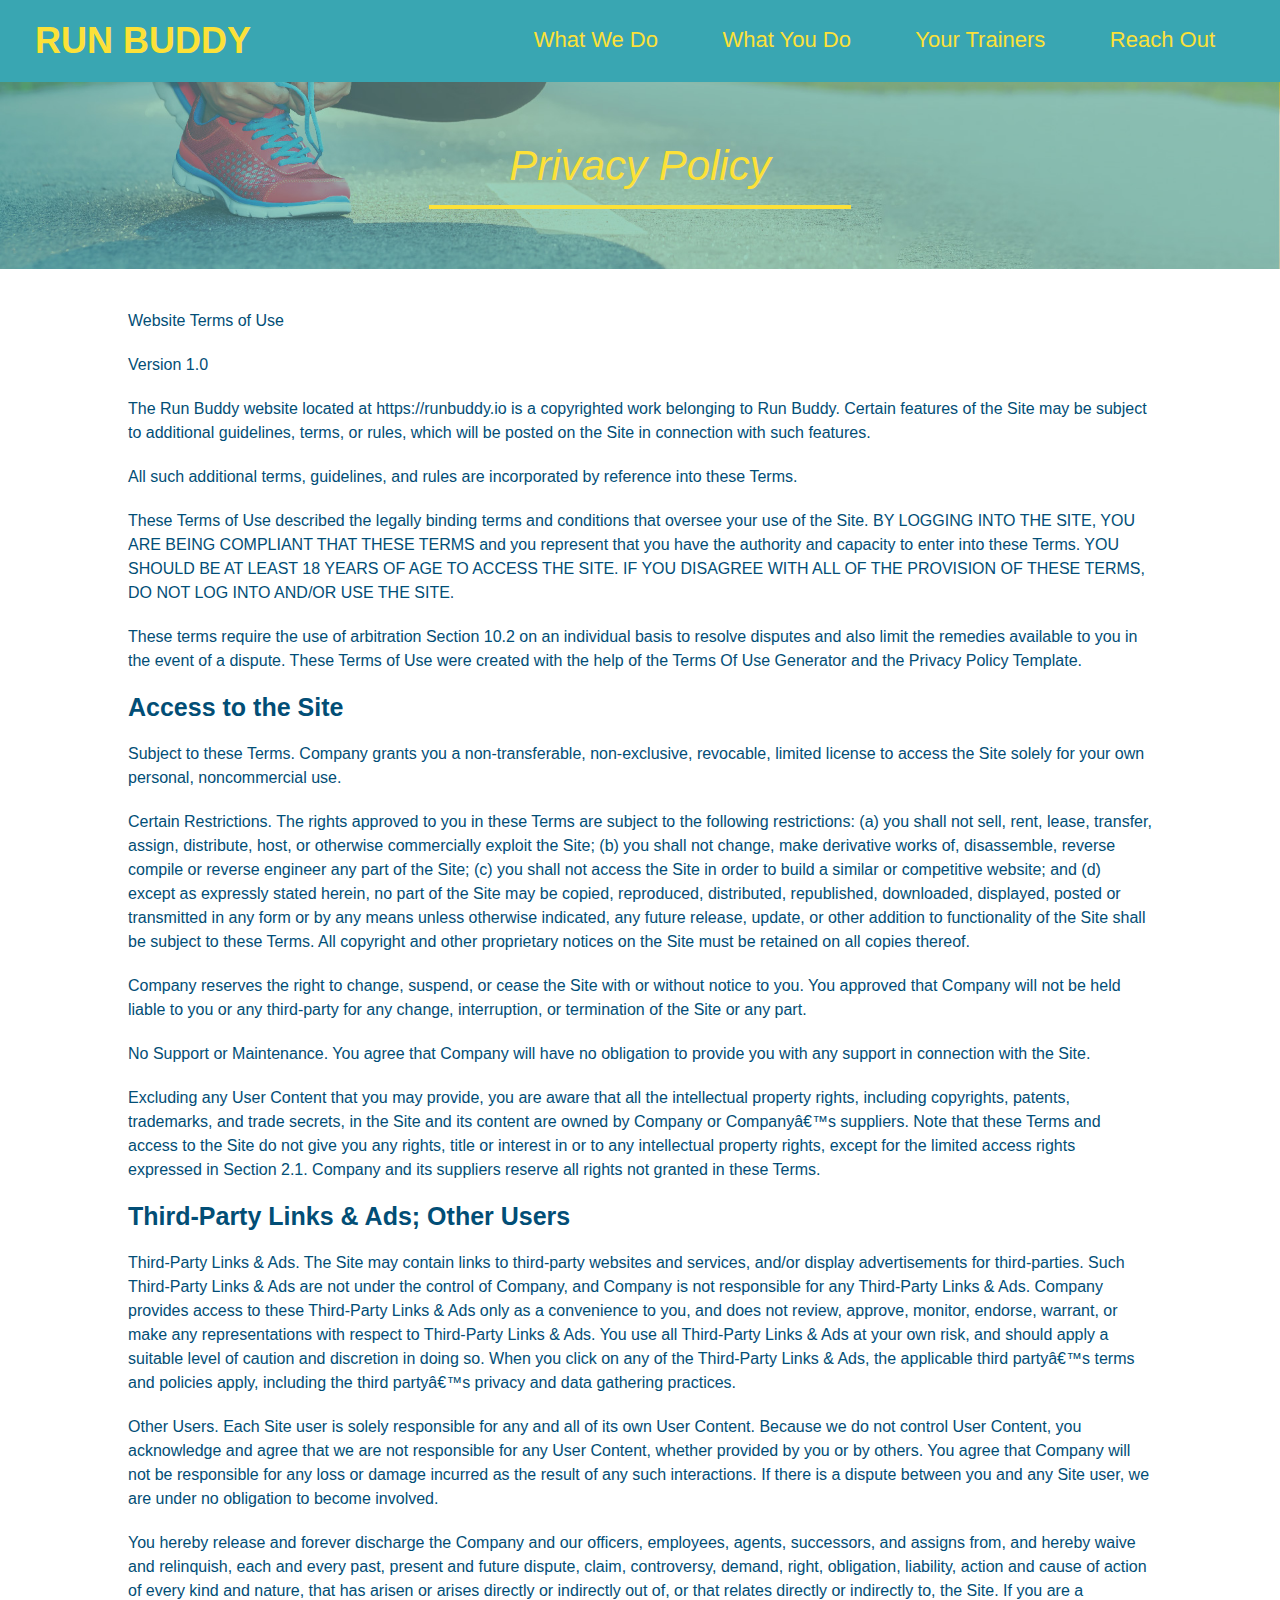
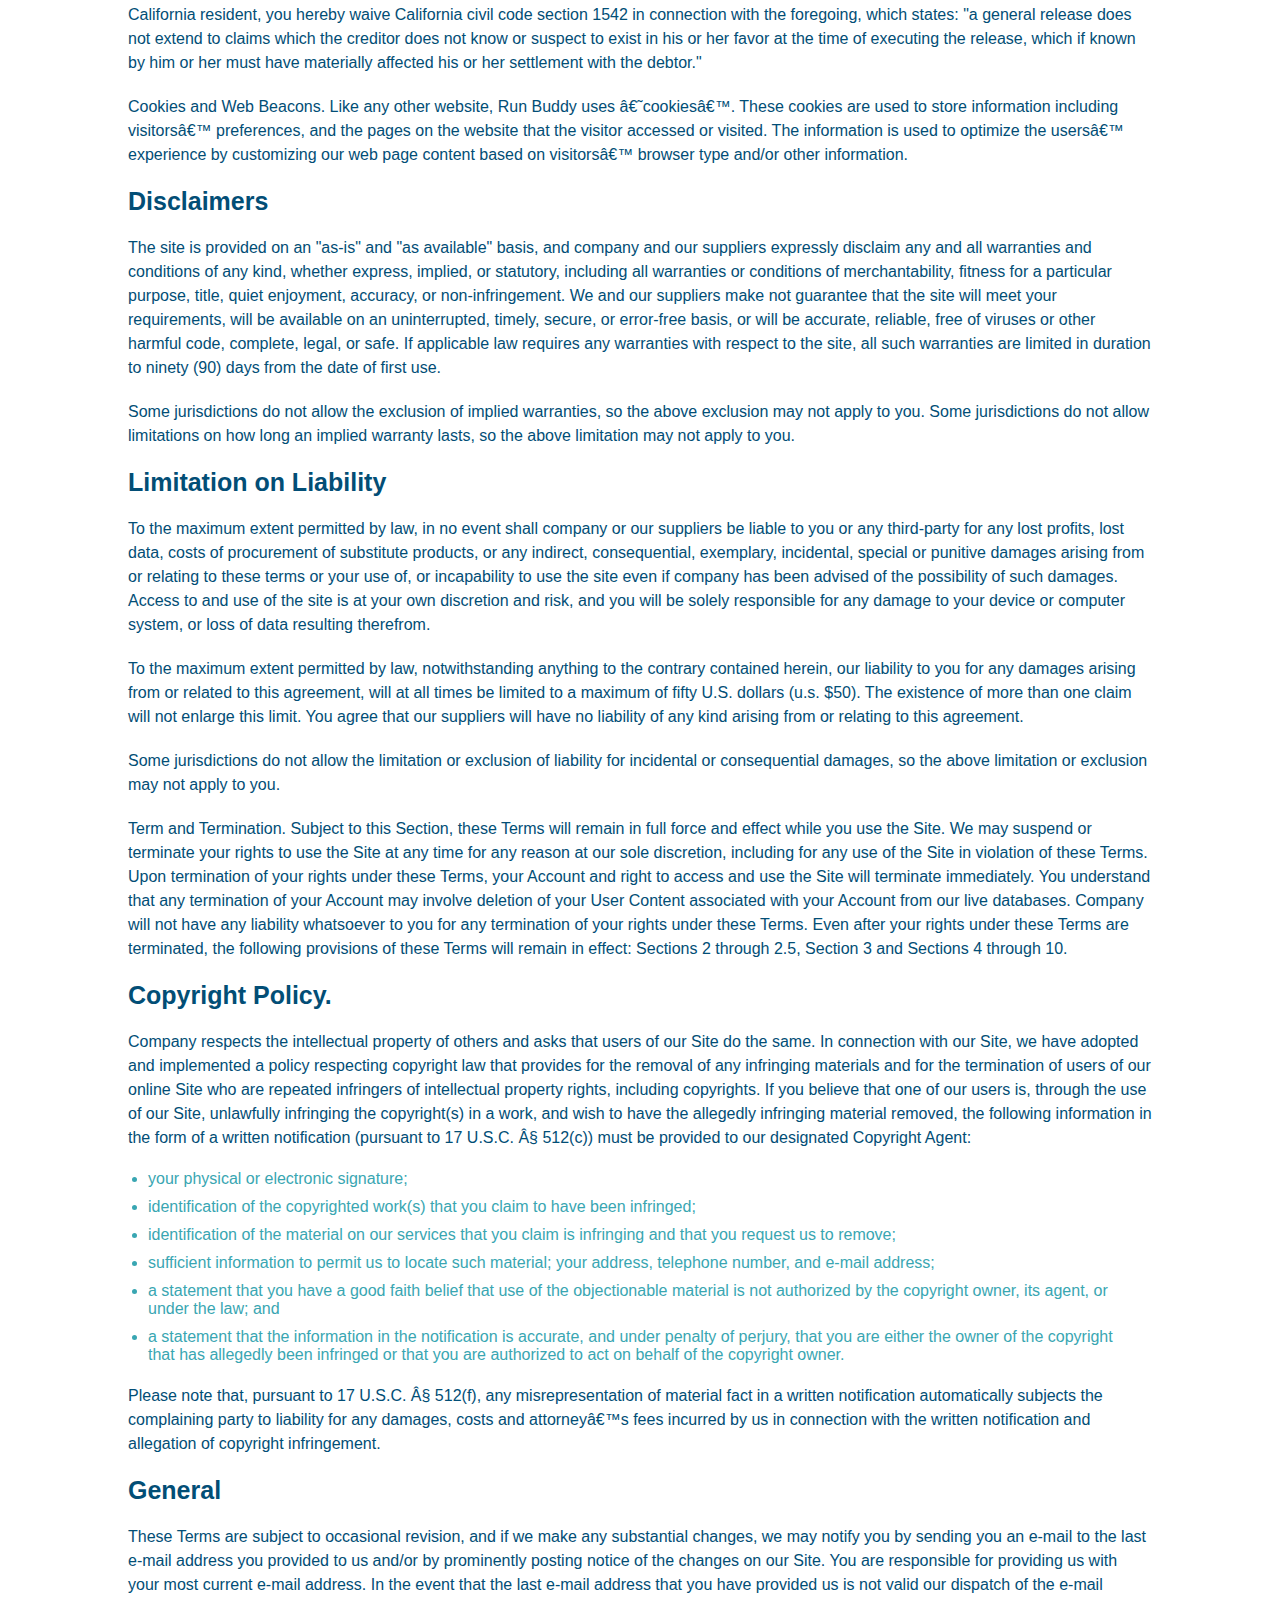
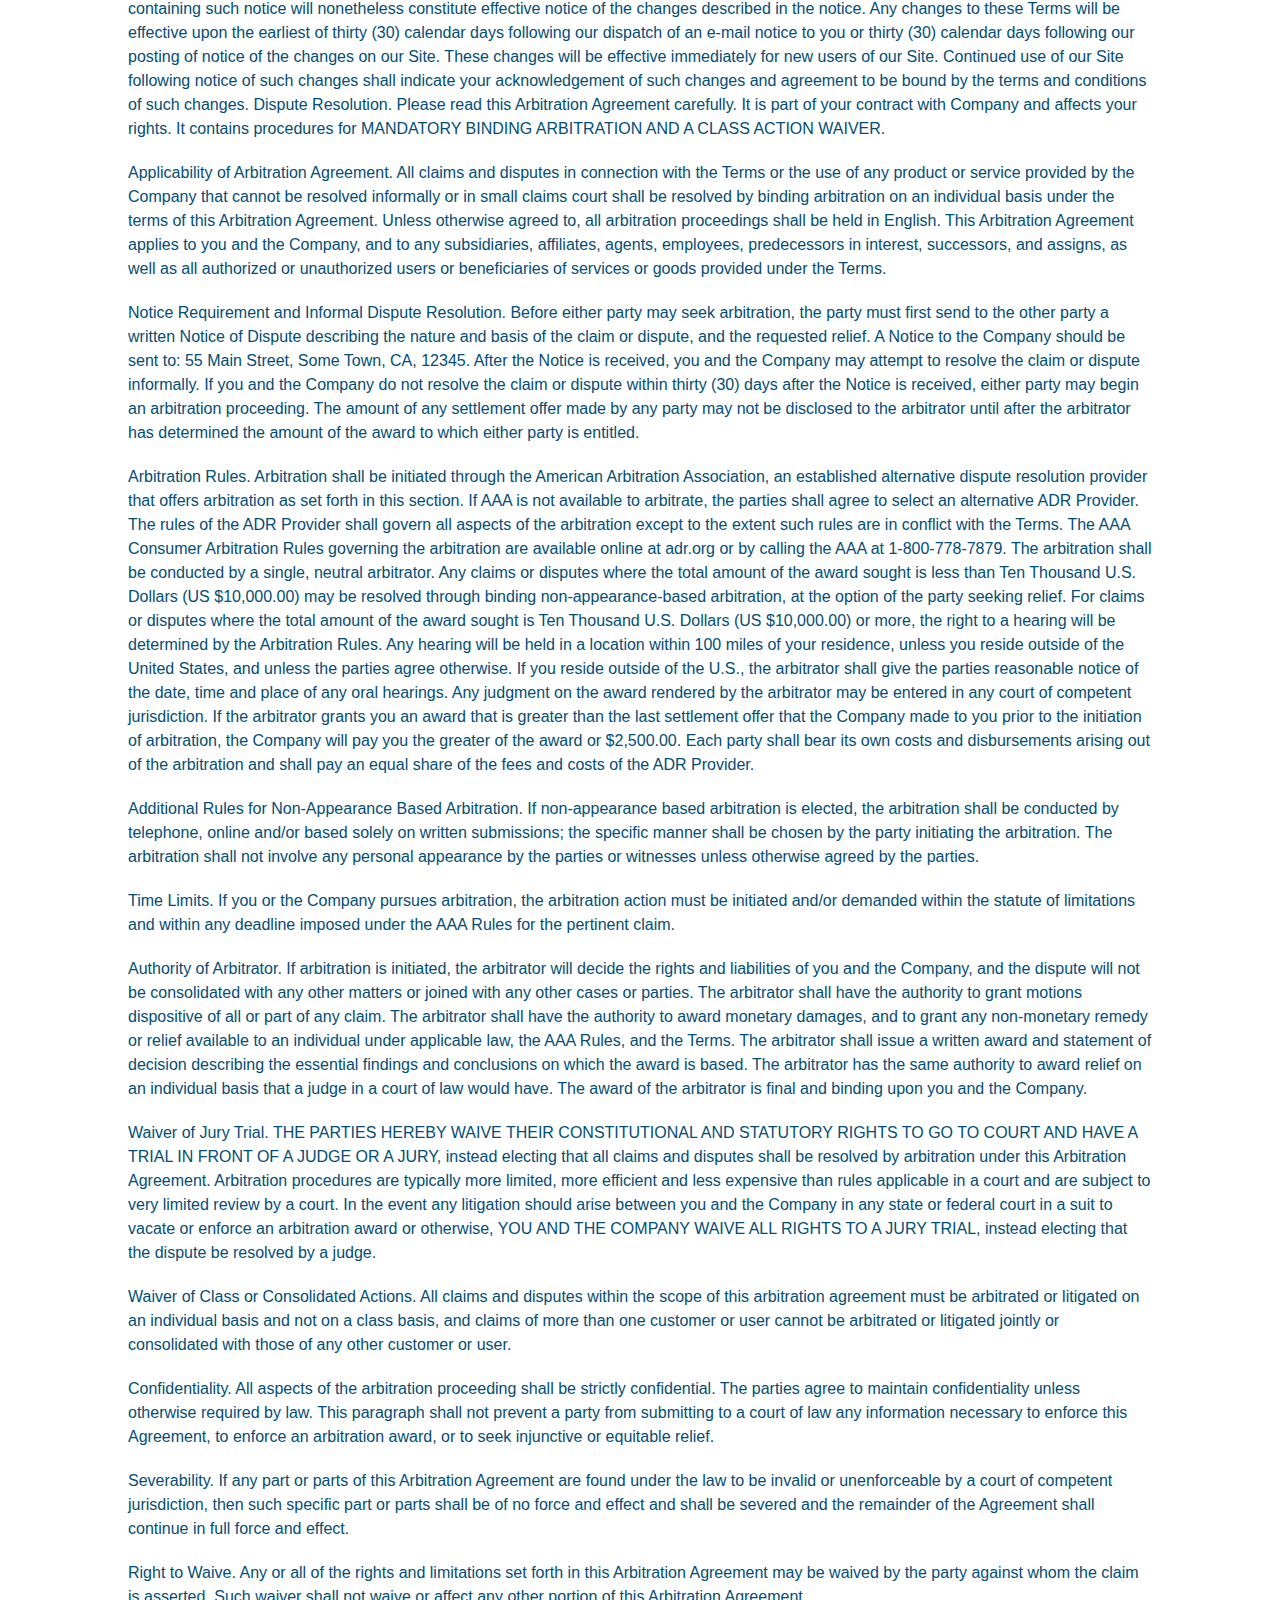
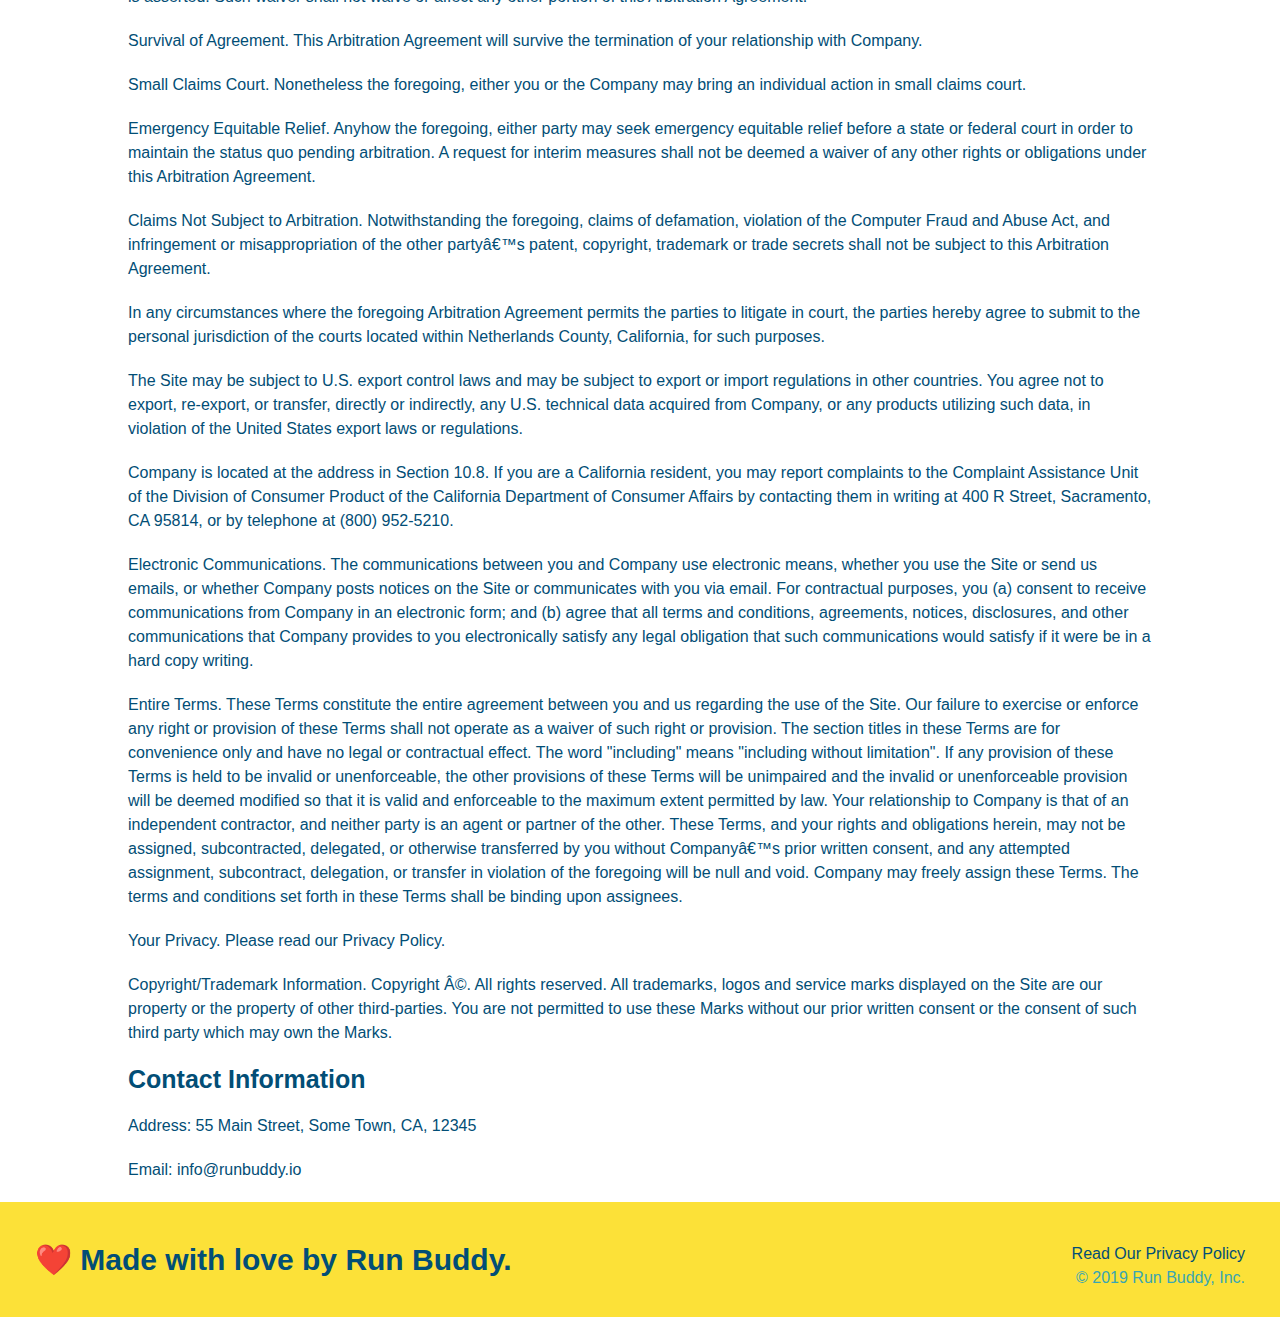
==== privacy-policy.html @ 15ff1174 "privacy policy" ====
<!DOCTYPE html>
<html lang="en">
<head>
    <meta charset="UTF-8">
    <meta http-equiv="X-UA-Compatible" content="IE=edge">
    <meta name="viewport" content="width=device-width, initial-scale=1.0">
    <title>Privacy Policy - Run Buddy</title>
    <link rel="stylesheet" href="./assets/css/style.css" />
    <link rel="stylesheet" href="./assets/css/secondary-styles.css" />
</head>

<body>
    <header>
        <h1>
          <a href="/">
            RUN BUDDY
          </a>
        </h1>
        <nav>
          <!-- Unordered list element -->
          <ul>
            <!-- List item element-->
            <li>
              <!-- Anchor element -->
              <a href="./index.html#what-we-do">What We Do</a>
            </li>
            <li>
              <a href="./index.html#what-you-do">What You Do</a>
            </li>
            <li>
              <a href="./index.html#your-trainers">Your Trainers</a>
            </li>
            <li>
              <a href="./index.html#reach-out">Reach Out</a>
            </li>
          </ul>
        </nav>
    </header>

    <section class="hero">
        <h2 class="page-title">
            Privacy Policy
        </h2>
    </section>

    <article class="secondary-content">

        <p>
            Website Terms of Use
          </p>
    
          <p>
            Version 1.0
          </p>
    
          <p>
            The Run Buddy website located at https://runbuddy.io is a copyrighted work belonging to Run Buddy. Certain
            features of the Site may be subject to additional guidelines, terms, or rules, which will be posted on the Site
            in connection with such features.
          </p>
    
          <p>
            All such additional terms, guidelines, and rules are incorporated by reference into these Terms.
          </p>
    
          <p>
            These Terms of Use described the legally binding terms and conditions that oversee your use of the Site. BY
            LOGGING INTO THE SITE, YOU ARE BEING COMPLIANT THAT THESE TERMS and you represent that you have the authority
            and capacity to enter into these Terms. YOU SHOULD BE AT LEAST 18 YEARS OF AGE TO ACCESS THE SITE. IF YOU
            DISAGREE WITH ALL OF THE PROVISION OF THESE TERMS, DO NOT LOG INTO AND/OR USE THE SITE.
          </p>
    
          <p>
            These terms require the use of arbitration Section 10.2 on an individual basis to resolve disputes and also
            limit the remedies available to you in the event of a dispute. These Terms of Use were created with the help of
            the Terms Of Use Generator and the Privacy Policy Template.
          </p>
    
          <h3>
            Access to the Site
          </h3>
    
          <p>
            Subject to these Terms. Company grants you a non-transferable, non-exclusive, revocable, limited license to
            access the Site solely for your own personal, noncommercial use.
          </p>
    
          <p>
            Certain Restrictions. The rights approved to you in these Terms are subject to the following restrictions: (a)
            you shall not sell, rent, lease, transfer, assign, distribute, host, or otherwise commercially exploit the Site;
            (b) you shall not change, make derivative works of, disassemble, reverse compile or reverse engineer any part of
            the Site; (c) you shall not access the Site in order to build a similar or competitive website; and (d) except
            as expressly stated herein, no part of the Site may be copied, reproduced, distributed, republished, downloaded,
            displayed, posted or transmitted in any form or by any means unless otherwise indicated, any future release,
            update, or other addition to functionality of the Site shall be subject to these Terms. All copyright and other
            proprietary notices on the Site must be retained on all copies thereof.
          </p>
    
          <p>
            Company reserves the right to change, suspend, or cease the Site with or without notice to you. You approved
            that Company will not be held liable to you or any third-party for any change, interruption, or termination of
            the Site or any part.
          </p>
    
          <p>
            No Support or Maintenance. You agree that Company will have no obligation to provide you with any support in
            connection with the Site.
          </p>
    
          <p>
            Excluding any User Content that you may provide, you are aware that all the intellectual property rights,
            including copyrights, patents, trademarks, and trade secrets, in the Site and its content are owned by Company
            or Companyâ€™s suppliers. Note that these Terms and access to the Site do not give you any rights, title or
            interest in or to any intellectual property rights, except for the limited access rights expressed in Section
            2.1. Company and its suppliers reserve all rights not granted in these Terms.
          </p>
    
          <h3>
            Third-Party Links & Ads; Other Users
          </h3>
    
          <p>
            Third-Party Links & Ads. The Site may contain links to third-party websites and services, and/or display
            advertisements for third-parties. Such Third-Party Links & Ads are not under the control of Company, and Company
            is not responsible for any Third-Party Links & Ads. Company provides access to these Third-Party Links & Ads
            only as a convenience to you, and does not review, approve, monitor, endorse, warrant, or make any
            representations with respect to Third-Party Links & Ads. You use all Third-Party Links & Ads at your own risk,
            and should apply a suitable level of caution and discretion in doing so. When you click on any of the
            Third-Party Links & Ads, the applicable third partyâ€™s terms and policies apply, including the third partyâ€™s
            privacy and data gathering practices.
          </p>
    
          <p>
            Other Users. Each Site user is solely responsible for any and all of its own User Content. Because we do not
            control User Content, you acknowledge and agree that we are not responsible for any User Content, whether
            provided by you or by others. You agree that Company will not be responsible for any loss or damage incurred as
            the result of any such interactions. If there is a dispute between you and any Site user, we are under no
            obligation to become involved.
          </p>
    
          <p>
            You hereby release and forever discharge the Company and our officers, employees, agents, successors, and
            assigns from, and hereby waive and relinquish, each and every past, present and future dispute, claim,
            controversy, demand, right, obligation, liability, action and cause of action of every kind and nature, that has
            arisen or arises directly or indirectly out of, or that relates directly or indirectly to, the Site. If you are
            a California resident, you hereby waive California civil code section 1542 in connection with the foregoing,
            which states: "a general release does not extend to claims which the creditor does not know or suspect to exist
            in his or her favor at the time of executing the release, which if known by him or her must have materially
            affected his or her settlement with the debtor."
          </p>
    
          <p>
            Cookies and Web Beacons. Like any other website, Run Buddy uses â€˜cookiesâ€™. These cookies are used to store
            information including visitorsâ€™ preferences, and the pages on the website that the visitor accessed or visited.
            The information is used to optimize the usersâ€™ experience by customizing our web page content based on visitorsâ€™
            browser type and/or other information.
          </p>
    
          <h3>
            Disclaimers
          </h3>
    
          <p>
            The site is provided on an "as-is" and "as available" basis, and company and our suppliers expressly disclaim
            any and all warranties and conditions of any kind, whether express, implied, or statutory, including all
            warranties or conditions of merchantability, fitness for a particular purpose, title, quiet enjoyment, accuracy,
            or non-infringement. We and our suppliers make not guarantee that the site will meet your requirements, will be
            available on an uninterrupted, timely, secure, or error-free basis, or will be accurate, reliable, free of
            viruses or other harmful code, complete, legal, or safe. If applicable law requires any warranties with respect
            to the site, all such warranties are limited in duration to ninety (90) days from the date of first use.
          </p>
    
          <p>
            Some jurisdictions do not allow the exclusion of implied warranties, so the above exclusion may not apply to
            you. Some jurisdictions do not allow limitations on how long an implied warranty lasts, so the above limitation
            may not apply to you.
          </p>
    
          <h3>
            Limitation on Liability
          </h3>
    
          <p>
            To the maximum extent permitted by law, in no event shall company or our suppliers be liable to you or any
            third-party for any lost profits, lost data, costs of procurement of substitute products, or any indirect,
            consequential, exemplary, incidental, special or punitive damages arising from or relating to these terms or
            your use of, or incapability to use the site even if company has been advised of the possibility of such
            damages. Access to and use of the site is at your own discretion and risk, and you will be solely responsible
            for any damage to your device or computer system, or loss of data resulting therefrom.
          </p>
    
          <p>
            To the maximum extent permitted by law, notwithstanding anything to the contrary contained herein, our liability
            to you for any damages arising from or related to this agreement, will at all times be limited to a maximum of
            fifty U.S. dollars (u.s. $50). The existence of more than one claim will not enlarge this limit. You agree that
            our suppliers will have no liability of any kind arising from or relating to this agreement.
          </p>
    
          <p>
            Some jurisdictions do not allow the limitation or exclusion of liability for incidental or consequential
            damages, so the above limitation or exclusion may not apply to you.
          </p>
    
          <p>
            Term and Termination. Subject to this Section, these Terms will remain in full force and effect while you use
            the Site. We may suspend or terminate your rights to use the Site at any time for any reason at our sole
            discretion, including for any use of the Site in violation of these Terms. Upon termination of your rights under
            these Terms, your Account and right to access and use the Site will terminate immediately. You understand that
            any termination of your Account may involve deletion of your User Content associated with your Account from our
            live databases. Company will not have any liability whatsoever to you for any termination of your rights under
            these Terms. Even after your rights under these Terms are terminated, the following provisions of these Terms
            will remain in effect: Sections 2 through 2.5, Section 3 and Sections 4 through 10.
          </p>
    
          <h3>
            Copyright Policy.
          </h3>
    
          <p>
            Company respects the intellectual property of others and asks that users of our Site do the same. In connection
            with our Site, we have adopted and implemented a policy respecting copyright law that provides for the removal
            of any infringing materials and for the termination of users of our online Site who are repeated infringers of
            intellectual property rights, including copyrights. If you believe that one of our users is, through the use of
            our Site, unlawfully infringing the copyright(s) in a work, and wish to have the allegedly infringing material
            removed, the following information in the form of a written notification (pursuant to 17 U.S.C. Â§ 512(c)) must
            be provided to our designated Copyright Agent:
          </p>
    
          <ul>
            <li>
              your physical or electronic signature;
            </li>
            <li>
              identification of the copyrighted work(s) that you claim to have been infringed;
            </li>
            <li>
              identification of the material on our services that you claim is infringing and that you request us to remove;
            </li>
            <li>
              sufficient information to permit us to locate such material; your address, telephone number, and e-mail
              address;
            </li>
            <li>
              a statement that you have a good faith belief that use of the objectionable material is not authorized by the
              copyright owner, its agent, or under the law; and
            </li>
            <li>
              a statement that the information in the notification is accurate, and under penalty of perjury, that you are
              either the owner of the copyright that has allegedly been infringed or that you are authorized to act on
              behalf of the copyright owner.
            </li>
          </ul>
    
          <p>
            Please note that, pursuant to 17 U.S.C. Â§ 512(f), any misrepresentation of material fact in a written
            notification automatically subjects the complaining party to liability for any damages, costs and attorneyâ€™s
            fees incurred by us in connection with the written notification and allegation of copyright infringement.
          </p>
    
          <h3>
            General
          </h3>
    
          <p>
            These Terms are subject to occasional revision, and if we make any substantial changes, we may notify you by
            sending you an e-mail to the last e-mail address you provided to us and/or by prominently posting notice of the
            changes on our Site. You are responsible for providing us with your most current e-mail address. In the event
            that the last e-mail address that you have provided us is not valid our dispatch of the e-mail containing such
            notice will nonetheless constitute effective notice of the changes described in the notice. Any changes to these
            Terms will be effective upon the earliest of thirty (30) calendar days following our dispatch of an e-mail
            notice to you or thirty (30) calendar days following our posting of notice of the changes on our Site. These
            changes will be effective immediately for new users of our Site. Continued use of our Site following notice of
            such changes shall indicate your acknowledgement of such changes and agreement to be bound by the terms and
            conditions of such changes. Dispute Resolution. Please read this Arbitration Agreement carefully. It is part of
            your contract with Company and affects your rights. It contains procedures for MANDATORY BINDING ARBITRATION AND
            A CLASS ACTION WAIVER.
          </p>
    
          <p>
            Applicability of Arbitration Agreement. All claims and disputes in connection with the Terms or the use of any
            product or service provided by the Company that cannot be resolved informally or in small claims court shall be
            resolved by binding arbitration on an individual basis under the terms of this Arbitration Agreement. Unless
            otherwise agreed to, all arbitration proceedings shall be held in English. This Arbitration Agreement applies to
            you and the Company, and to any subsidiaries, affiliates, agents, employees, predecessors in interest,
            successors, and assigns, as well as all authorized or unauthorized users or beneficiaries of services or goods
            provided under the Terms.
          </p>
    
          <p>
            Notice Requirement and Informal Dispute Resolution. Before either party may seek arbitration, the party must
            first send to the other party a written Notice of Dispute describing the nature and basis of the claim or
            dispute, and the requested relief. A Notice to the Company should be sent to: 55 Main Street, Some Town, CA,
            12345. After the Notice is received, you and the Company may attempt to resolve the claim or dispute informally.
            If you and the Company do not resolve the claim or dispute within thirty (30) days after the Notice is received,
            either party may begin an arbitration proceeding. The amount of any settlement offer made by any party may not
            be disclosed to the arbitrator until after the arbitrator has determined the amount of the award to which either
            party is entitled.
          </p>
    
          <p>
            Arbitration Rules. Arbitration shall be initiated through the American Arbitration Association, an established
            alternative dispute resolution provider that offers arbitration as set forth in this section. If AAA is not
            available to arbitrate, the parties shall agree to select an alternative ADR Provider. The rules of the ADR
            Provider shall govern all aspects of the arbitration except to the extent such rules are in conflict with the
            Terms. The AAA Consumer Arbitration Rules governing the arbitration are available online at adr.org or by
            calling the AAA at 1-800-778-7879. The arbitration shall be conducted by a single, neutral arbitrator. Any
            claims or disputes where the total amount of the award sought is less than Ten Thousand U.S. Dollars (US
            $10,000.00) may be resolved through binding non-appearance-based arbitration, at the option of the party seeking
            relief. For claims or disputes where the total amount of the award sought is Ten Thousand U.S. Dollars (US
            $10,000.00) or more, the right to a hearing will be determined by the Arbitration Rules. Any hearing will be
            held in a location within 100 miles of your residence, unless you reside outside of the United States, and
            unless the parties agree otherwise. If you reside outside of the U.S., the arbitrator shall give the parties
            reasonable notice of the date, time and place of any oral hearings. Any judgment on the award rendered by the
            arbitrator may be entered in any court of competent jurisdiction. If the arbitrator grants you an award that is
            greater than the last settlement offer that the Company made to you prior to the initiation of arbitration, the
            Company will pay you the greater of the award or $2,500.00. Each party shall bear its own costs and
            disbursements arising out of the arbitration and shall pay an equal share of the fees and costs of the ADR
            Provider.
          </p>
    
          <p>
            Additional Rules for Non-Appearance Based Arbitration. If non-appearance based arbitration is elected, the
            arbitration shall be conducted by telephone, online and/or based solely on written submissions; the specific
            manner shall be chosen by the party initiating the arbitration. The arbitration shall not involve any personal
            appearance by the parties or witnesses unless otherwise agreed by the parties.
          </p>
    
          <p>
            Time Limits. If you or the Company pursues arbitration, the arbitration action must be initiated and/or demanded
            within the statute of limitations and within any deadline imposed under the AAA Rules for the pertinent claim.
          </p>
    
          <p>
            Authority of Arbitrator. If arbitration is initiated, the arbitrator will decide the rights and liabilities of
            you and the Company, and the dispute will not be consolidated with any other matters or joined with any other
            cases or parties. The arbitrator shall have the authority to grant motions dispositive of all or part of any
            claim. The arbitrator shall have the authority to award monetary damages, and to grant any non-monetary remedy
            or relief available to an individual under applicable law, the AAA Rules, and the Terms. The arbitrator shall
            issue a written award and statement of decision describing the essential findings and conclusions on which the
            award is based. The arbitrator has the same authority to award relief on an individual basis that a judge in a
            court of law would have. The award of the arbitrator is final and binding upon you and the Company.
          </p>
    
          <p>
            Waiver of Jury Trial. THE PARTIES HEREBY WAIVE THEIR CONSTITUTIONAL AND STATUTORY RIGHTS TO GO TO COURT AND HAVE
            A TRIAL IN FRONT OF A JUDGE OR A JURY, instead electing that all claims and disputes shall be resolved by
            arbitration under this Arbitration Agreement. Arbitration procedures are typically more limited, more efficient
            and less expensive than rules applicable in a court and are subject to very limited review by a court. In the
            event any litigation should arise between you and the Company in any state or federal court in a suit to vacate
            or enforce an arbitration award or otherwise, YOU AND THE COMPANY WAIVE ALL RIGHTS TO A JURY TRIAL, instead
            electing that the dispute be resolved by a judge.
          </p>
    
          <p>
            Waiver of Class or Consolidated Actions. All claims and disputes within the scope of this arbitration agreement
            must be arbitrated or litigated on an individual basis and not on a class basis, and claims of more than one
            customer or user cannot be arbitrated or litigated jointly or consolidated with those of any other customer or
            user.
          </p>
    
          <p>
            Confidentiality. All aspects of the arbitration proceeding shall be strictly confidential. The parties agree to
            maintain confidentiality unless otherwise required by law. This paragraph shall not prevent a party from
            submitting to a court of law any information necessary to enforce this Agreement, to enforce an arbitration
            award, or to seek injunctive or equitable relief.
          </p>
    
          <p>
            Severability. If any part or parts of this Arbitration Agreement are found under the law to be invalid or
            unenforceable by a court of competent jurisdiction, then such specific part or parts shall be of no force and
            effect and shall be severed and the remainder of the Agreement shall continue in full force and effect.
          </p>
    
          <p>
            Right to Waive. Any or all of the rights and limitations set forth in this Arbitration Agreement may be waived
            by the party against whom the claim is asserted. Such waiver shall not waive or affect any other portion of this
            Arbitration Agreement.
          </p>
    
          <p>
            Survival of Agreement. This Arbitration Agreement will survive the termination of your relationship with
            Company.
          </p>
    
          <p>
            Small Claims Court. Nonetheless the foregoing, either you or the Company may bring an individual action in small
            claims court.
          </p>
    
          <p>
            Emergency Equitable Relief. Anyhow the foregoing, either party may seek emergency equitable relief before a
            state or federal court in order to maintain the status quo pending arbitration. A request for interim measures
            shall not be deemed a waiver of any other rights or obligations under this Arbitration Agreement.
          </p>
    
          <p>
            Claims Not Subject to Arbitration. Notwithstanding the foregoing, claims of defamation, violation of the
            Computer Fraud and Abuse Act, and infringement or misappropriation of the other partyâ€™s patent, copyright,
            trademark or trade secrets shall not be subject to this Arbitration Agreement.
          </p>
    
          <p>
            In any circumstances where the foregoing Arbitration Agreement permits the parties to litigate in court, the
            parties hereby agree to submit to the personal jurisdiction of the courts located within Netherlands County,
            California, for such purposes.
          </p>
    
          <p>
            The Site may be subject to U.S. export control laws and may be subject to export or import regulations in other
            countries. You agree not to export, re-export, or transfer, directly or indirectly, any U.S. technical data
            acquired from Company, or any products utilizing such data, in violation of the United States export laws or
            regulations.
          </p>
    
          <p>
            Company is located at the address in Section 10.8. If you are a California resident, you may report complaints
            to the Complaint Assistance Unit of the Division of Consumer Product of the California Department of Consumer
            Affairs by contacting them in writing at 400 R Street, Sacramento, CA 95814, or by telephone at (800) 952-5210.
          </p>
    
          <p>
            Electronic Communications. The communications between you and Company use electronic means, whether you use the
            Site or send us emails, or whether Company posts notices on the Site or communicates with you via email. For
            contractual purposes, you (a) consent to receive communications from Company in an electronic form; and (b)
            agree that all terms and conditions, agreements, notices, disclosures, and other communications that Company
            provides to you electronically satisfy any legal obligation that such communications would satisfy if it were be
            in a hard copy writing.
          </p>
    
          <p>
            Entire Terms. These Terms constitute the entire agreement between you and us regarding the use of the Site. Our
            failure to exercise or enforce any right or provision of these Terms shall not operate as a waiver of such right
            or provision. The section titles in these Terms are for convenience only and have no legal or contractual
            effect. The word "including" means "including without limitation". If any provision of these Terms is held to be
            invalid or unenforceable, the other provisions of these Terms will be unimpaired and the invalid or
            unenforceable provision will be deemed modified so that it is valid and enforceable to the maximum extent
            permitted by law. Your relationship to Company is that of an independent contractor, and neither party is an
            agent or partner of the other. These Terms, and your rights and obligations herein, may not be assigned,
            subcontracted, delegated, or otherwise transferred by you without Companyâ€™s prior written consent, and any
            attempted assignment, subcontract, delegation, or transfer in violation of the foregoing will be null and void.
            Company may freely assign these Terms. The terms and conditions set forth in these Terms shall be binding upon
            assignees.
          </p>
    
          <p>
            Your Privacy. Please read our Privacy Policy.
          </p>
    
          <p>
            Copyright/Trademark Information. Copyright Â©. All rights reserved. All trademarks, logos and service marks
            displayed on the Site are our property or the property of other third-parties. You are not permitted to use
            these Marks without our prior written consent or the consent of such third party which may own the Marks.
          </p>
    
          <h3>
            Contact Information
          </h3>
    
          <p>
            Address: 55 Main Street, Some Town, CA, 12345
          </p>
    
          <p>
            Email: info@runbuddy.io
          </p>
    
    </article>

      <footer>
        <h2>❤️ Made with love by Run Buddy.</h2>
        <div>
          <a>Read Our Privacy Policy</a><br />
          &copy; 2019 Run Buddy, Inc.
        </div>
      </footer>
</body>
</html>
---- assets/css/style.css ----
* {
    margin: 0;
    padding: 0;
    box-sizing: border-box;
  }
  
  body {
    /* more on this crazy alphanumerical value in a minute! */
    color: #39a6b2;
    font-family: Helvetica, Arial, sans-serif;
  }
  
  /* apply styles to <header> */
  header {
    padding: 20px 35px;
    background-color: #39a6b2;
  }
  
  header h1 {
    font-weight: bold;
    font-size: 36px;
    color: #fce138;
    margin: 0;
    display: inline;
  }
  header a {
    text-decoration: none;
    color: #fce138;
  }
  
  header nav {
    float: right;
    margin: 7px 0;
  }
  
  header nav ul li {
    display: inline;
  }
  
  header nav ul li a {
    margin: 0 30px;
    font-weight: lighter;
    font-size: 22px;
  }
  
  footer {
    background: #fce138;
    width: 100%;
    padding: 40px 35px;
  }
  
  footer h2 {
    display: inline;
    color: #024e76;
    font-size: 30px;
    margin: 0;
  }
  
  footer div {
    float: right;
    line-height: 1.5;
    text-align: right;
  }
  
  footer a {
    color: #024e76;
  }
  
  section {
    padding: 60px;
  }
  
  /* Hero Style Start */
  .hero {
    background-image: url('../images/hero-bg.jpg');
    height: 600px;
    background-size: cover;
    background-position: center;
    position: relative;
  }
  /* Hero Style End */
  
  .hero-form {
    border: 3px solid #024e76;
    background-color: #fce138;
    padding: 20px;
    width: 500px;
    color: #024e76;
    position: absolute;
    bottom: 120px;
    right: 140px;
  }
  
  .hero-form h3 {
    font-size: 24px;
    margin: 0;
  }
  .hero-form p {
    margin: 5px 0 15px 0;
  }
  
  .form-input {
    border: 1px solid #024e76;
    display: block;
    padding: 7px 15px;
    font-size: 16px;
    color: #024e76;
    width: 100%;
    margin-bottom: 15px;
  }
  
  .hero-form label {
    margin: 0 5px;
  }
  
  .hero-form button {
    color: #fce138;
    background-color: #024e76;
    border: none;
    padding: 10px 20px;
    font-size: 16px;
  }

  .section-title {
       display: inline-block;
       font-size: 55px;
       color: #024e76;
       margin-bottom: 35px;
       padding: 0 100px 20px 100px;
    border-bottom: 3px solid;
   }

   .primary-border {
       border-color: #fce138;
   }
   
   .secondary-border {
       border-color: #39a6b2;
   }

    .intro {
        text-align: center;
    }

    .intro p {
        margin: 0 auto;
        line-height: 1.7;
        color: #39a6b2;
        width: 80%;
        font-size: 20px;
    }

    .steps {
     text-align: center;
        background: #fce138;
    }

    .steps div {
        margin-bottom: 80px;
    }

    .steps img {
        width: 15%;
        margin: 10px 0;
    }

    .steps h3 {
        color: #024e76;
        font-size: 46px;
        margin-top: 10px;
    }

    .steps p {
        color: #39a6b2;
        font-size: 23px;
    }
    .steps span {
        font-size: 38px;
    }

    .trainers {
        text-align: Center;
    }

    .trainer {
        width: 900px;
        margin: 0 auto 30px auto;
        background: #024e76;
        color: #fce138;
        overflow: auto;
    }

    .trainer img{
        width: 35%;
        float: left;
    }

    .trainer-bio {
        padding: 35px;
        float: left;
        width: 65%;
    }

    .text-left {
        text-align: left;
    }

    .text-right {
        text-align: right;
    }

    .trainer-bio h3 {
        font-size: 32px;
        margin-bottom: 8px;
    }

    .trainer-bio h4 {
        font-weight: lighter;
        font-size: 26px;
        margin-bottom: 25px;
    }

    .trainer-bio p {
        font-size: 17px;
        line-height: 1.3;
    }

    .contact {
        background: #024e76;
        text-align: center;
    }

    .contact h2 {
        color: #fce138;
    }

    .contact-info iframe {
        width: 400px;
        height: 400px;
    }

    .contact-info div {
        width: 410px;
        display: inline-block;
        vertical-align: top;
        text-align: left;
        margin: 30px 0 0 60px;
        color: white;
    }

    .contact-info h3 {
        color: #fce138;
        font-size: 32px;
    }

    .contact-info p, .contact-info address {
        margin: 20px 0;
        line-height: 1.5;
        font-size: 20px;
        font-style: normal;
    }

    .contact-info a {
        color: #fce138;
    }
---- assets/css/secondary-styles.css ----
.hero {
    background-position: bottom;
    height: auto;
    text-align: center;
    margin-bottom: 40px;
}

.page-title {
    color: #fce138;
    display: inline-block;
    border-bottom: 4px solid #fce138;
    padding: 0 80px 15px 80px;
    font-weight: normal;
    font-size: 42px;
    font-style: italic;
}

.secondary-content {
    width: 80%;
    margin: 0 auto;
    color: #024e76;
}

.secondary-content h3 {
    font-size: 25px;
    margin: 20px 0;
}

.secondary-content p {
    font-size: 16px;
    line-height: 1.5;
    margin: 20px 0;
}

.secondary-content ul {
    margin: 15px 20px;
}

.secondary-content li {
    color: #39a6b2;
    margin: 10px 0;
}
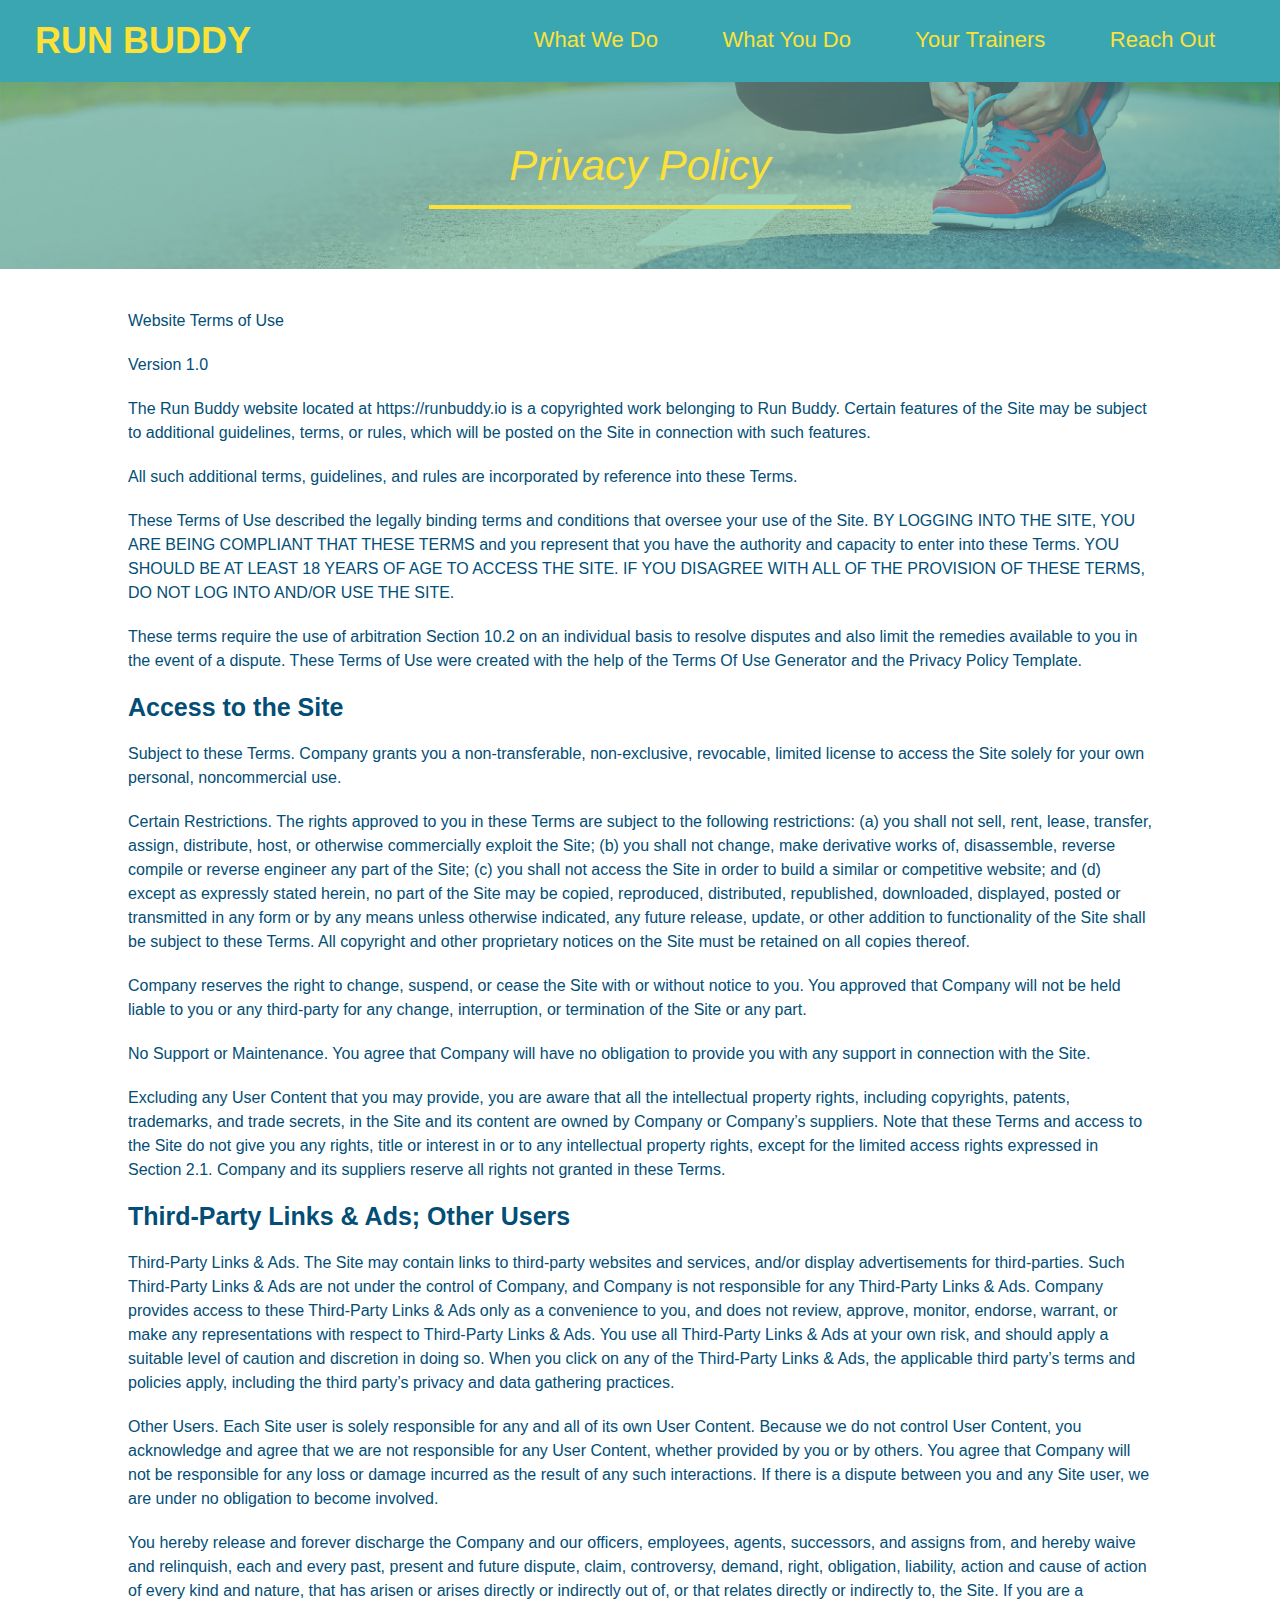
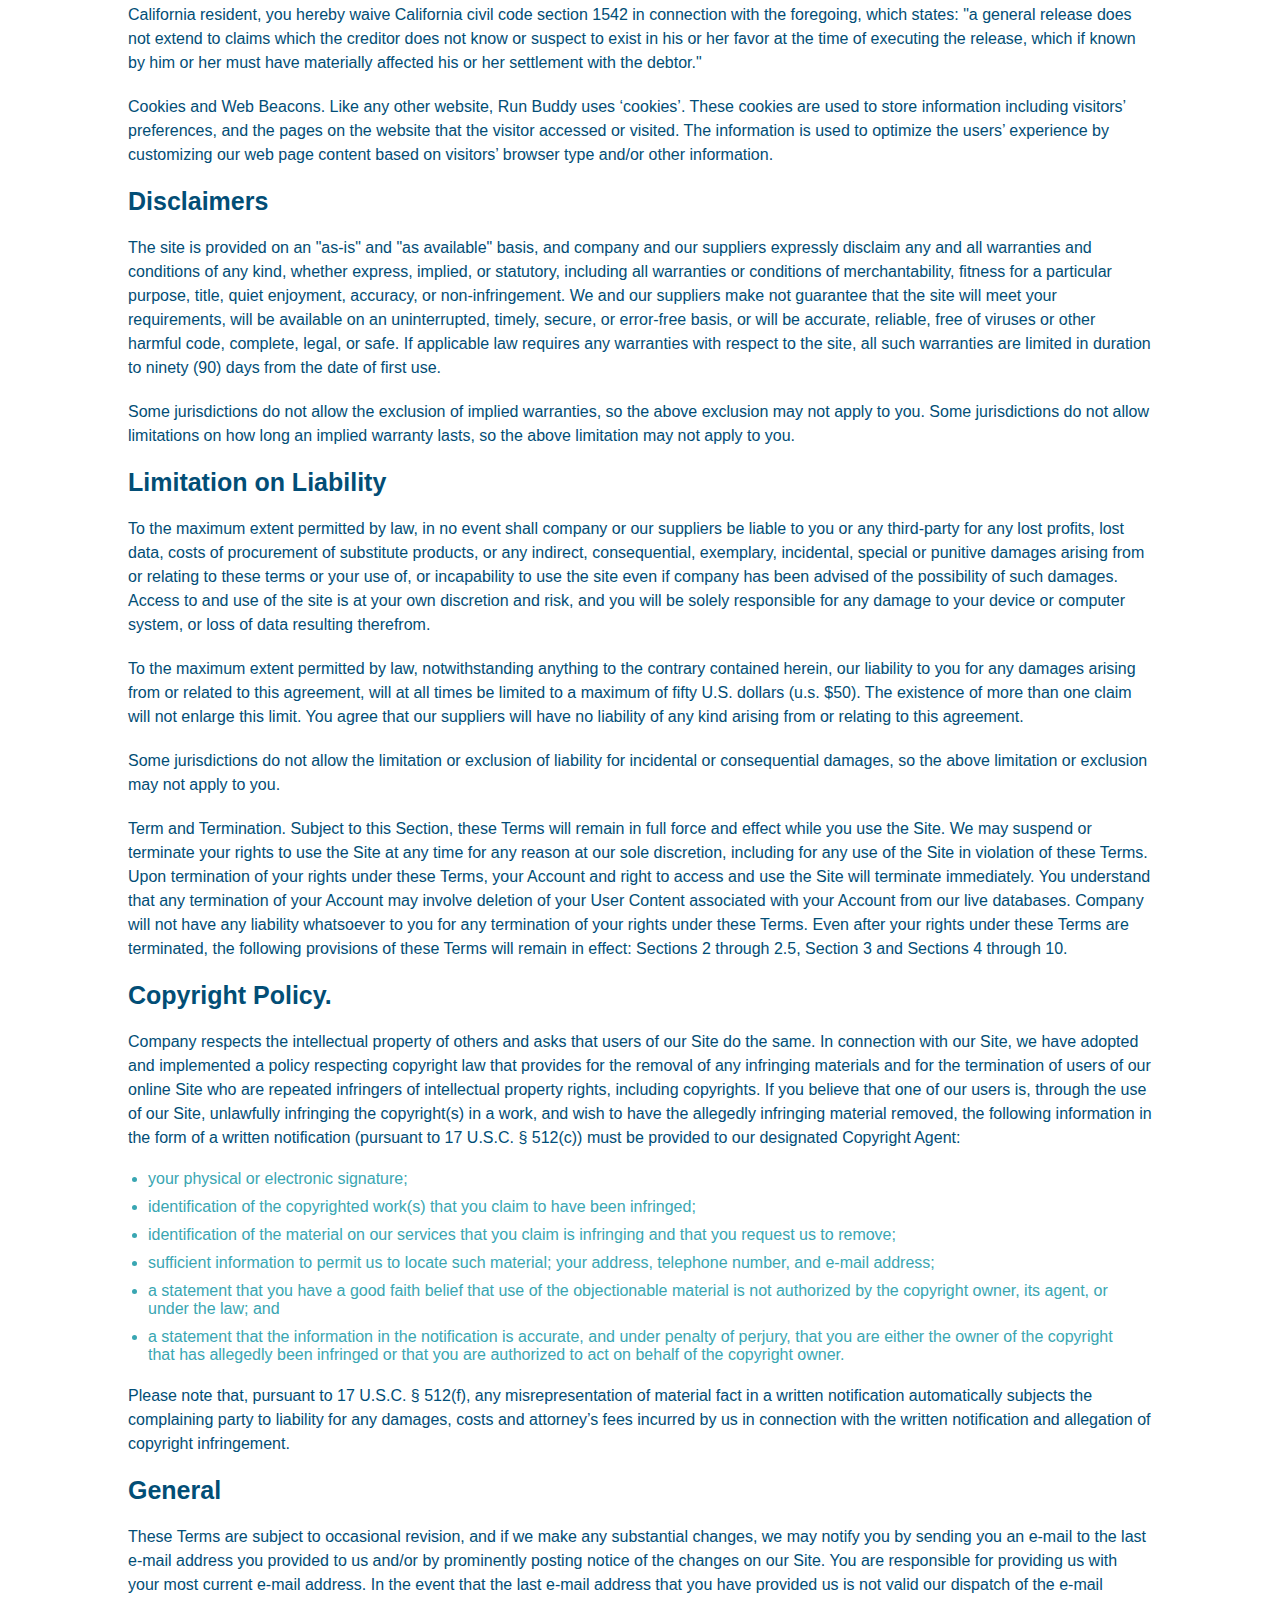
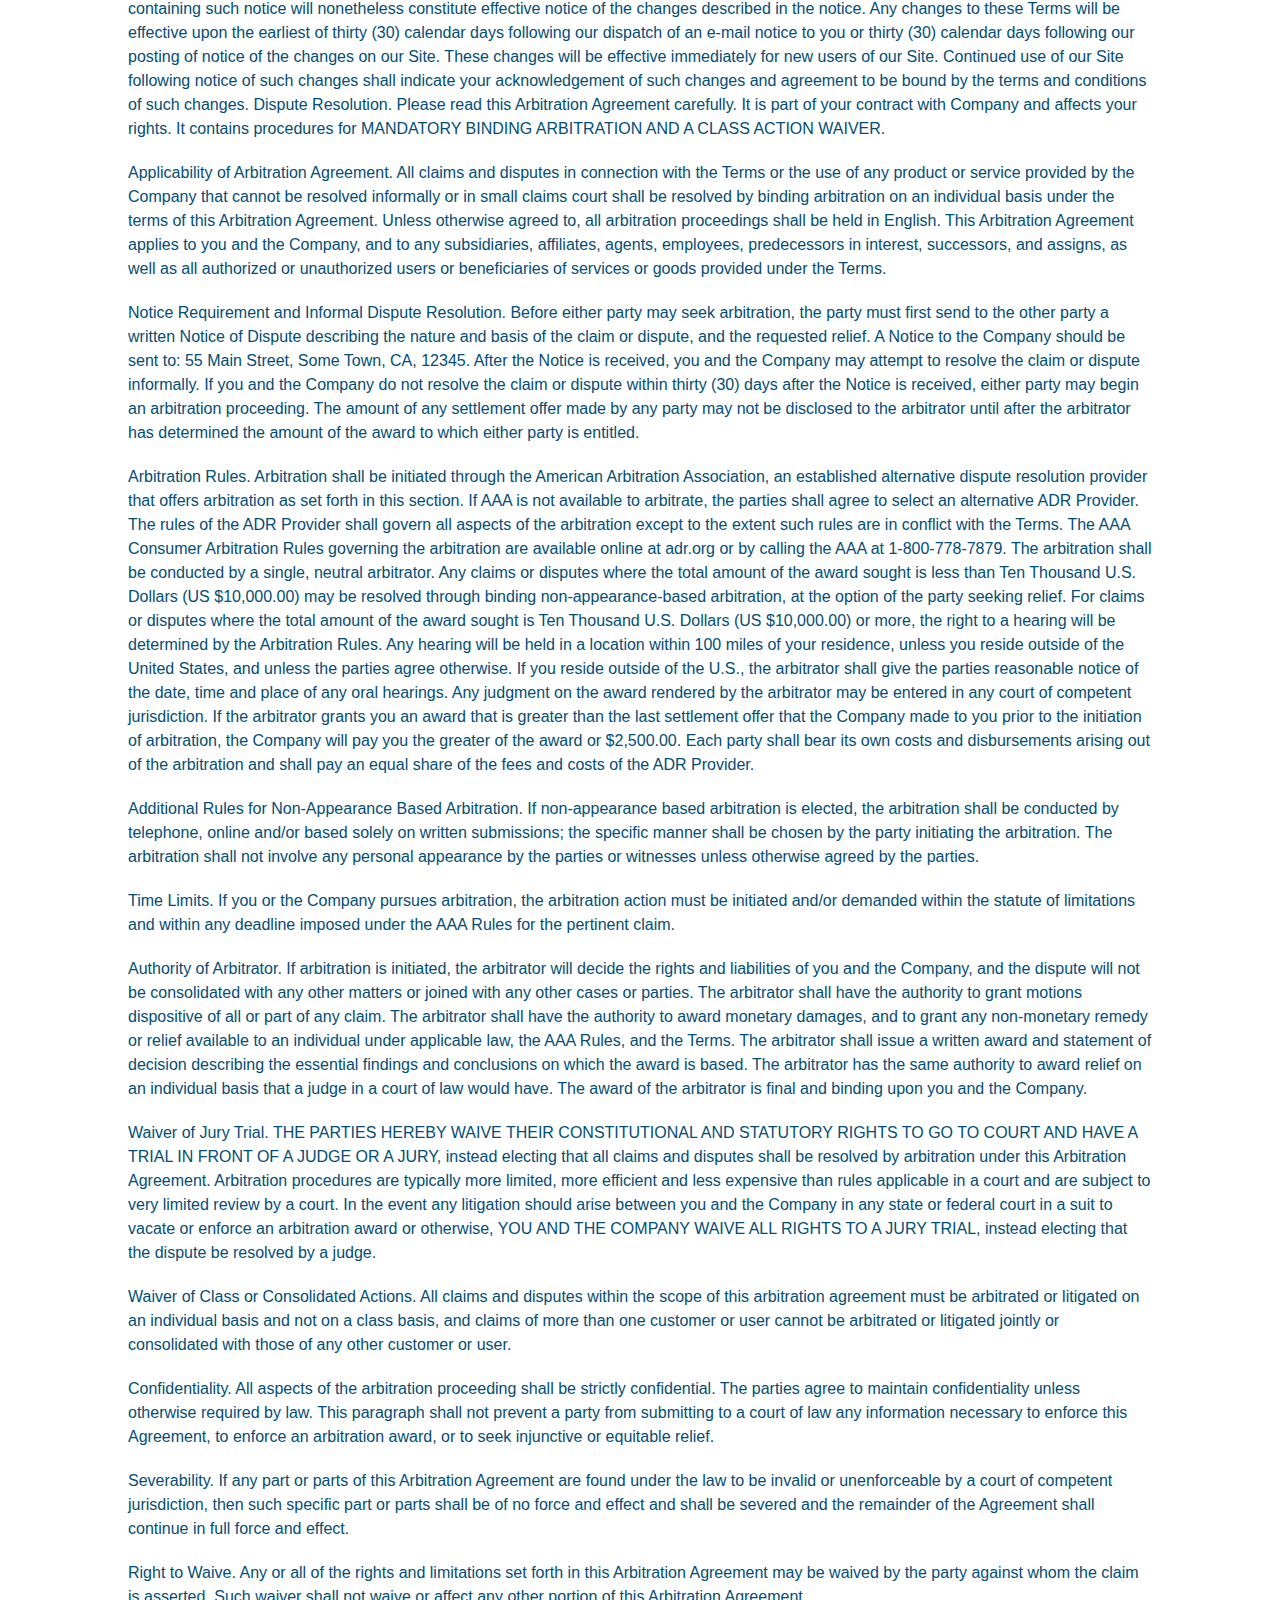
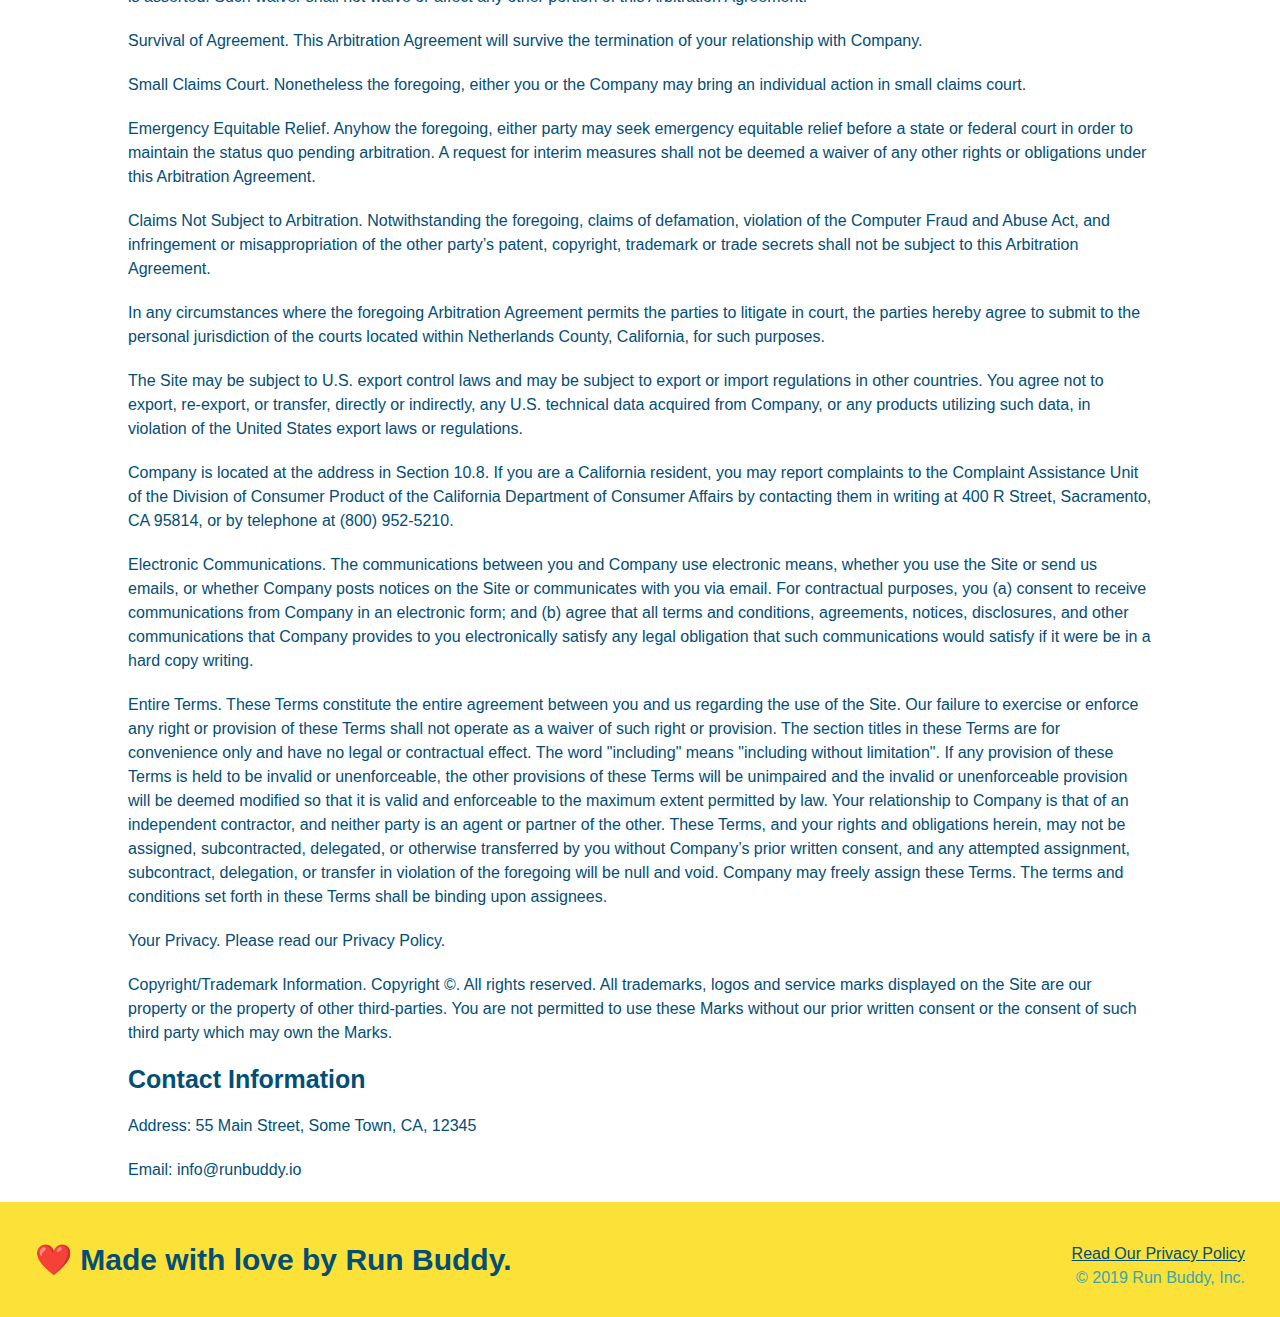
==== commit bdfed7bd: "added flexbox to header" ====
--- a/privacy-policy.html
+++ b/privacy-policy.html
@@ -1,477 +1,473 @@
 <!DOCTYPE html>
 <html lang="en">
-<head>
-    <meta charset="UTF-8">
-    <meta http-equiv="X-UA-Compatible" content="IE=edge">
-    <meta name="viewport" content="width=device-width, initial-scale=1.0">
-    <title>Privacy Policy - Run Buddy</title>
+  <head>
+    <meta charset="UTF-8" />
     <link rel="stylesheet" href="./assets/css/style.css" />
     <link rel="stylesheet" href="./assets/css/secondary-styles.css" />
-</head>
-
-<body>
+    <title>Run Buddy - Privacy Policy</title>
+  </head>
+  <body>
     <header>
-        <h1>
-          <a href="/">
-            RUN BUDDY
-          </a>
-        </h1>
-        <nav>
-          <!-- Unordered list element -->
-          <ul>
-            <!-- List item element-->
-            <li>
-              <!-- Anchor element -->
-              <a href="./index.html#what-we-do">What We Do</a>
-            </li>
-            <li>
-              <a href="./index.html#what-you-do">What You Do</a>
-            </li>
-            <li>
-              <a href="./index.html#your-trainers">Your Trainers</a>
-            </li>
-            <li>
-              <a href="./index.html#reach-out">Reach Out</a>
-            </li>
-          </ul>
-        </nav>
+      <h1>
+        <a href="./index.html">RUN BUDDY</a>
+      </h1>
+      <nav>
+        <ul>
+          <li>
+            <a href="./index.html#what-we-do">What We Do</a>
+          </li>
+          <li>
+            <a href="./index.html#what-you-do">What You Do</a>
+          </li>
+          <li>
+            <a href="./index.html#your-trainers">Your Trainers</a>
+          </li>
+          <li>
+            <a href="./index.html#reach-out">Reach Out</a>
+          </li>
+        </ul>
+      </nav>
     </header>
-
+    <!-- end navigation -->
+
+    <!-- hero/jumbotron -->
     <section class="hero">
-        <h2 class="page-title">
-            Privacy Policy
-        </h2>
+      <h2 class="page-title">
+        Privacy Policy
+      </h2>
     </section>
 
+    <!-- body copy -->
     <article class="secondary-content">
-
-        <p>
-            Website Terms of Use
-          </p>
-    
-          <p>
-            Version 1.0
-          </p>
-    
-          <p>
-            The Run Buddy website located at https://runbuddy.io is a copyrighted work belonging to Run Buddy. Certain
-            features of the Site may be subject to additional guidelines, terms, or rules, which will be posted on the Site
-            in connection with such features.
-          </p>
-    
-          <p>
-            All such additional terms, guidelines, and rules are incorporated by reference into these Terms.
-          </p>
-    
-          <p>
-            These Terms of Use described the legally binding terms and conditions that oversee your use of the Site. BY
-            LOGGING INTO THE SITE, YOU ARE BEING COMPLIANT THAT THESE TERMS and you represent that you have the authority
-            and capacity to enter into these Terms. YOU SHOULD BE AT LEAST 18 YEARS OF AGE TO ACCESS THE SITE. IF YOU
-            DISAGREE WITH ALL OF THE PROVISION OF THESE TERMS, DO NOT LOG INTO AND/OR USE THE SITE.
-          </p>
-    
-          <p>
-            These terms require the use of arbitration Section 10.2 on an individual basis to resolve disputes and also
-            limit the remedies available to you in the event of a dispute. These Terms of Use were created with the help of
-            the Terms Of Use Generator and the Privacy Policy Template.
-          </p>
-    
-          <h3>
-            Access to the Site
-          </h3>
-    
-          <p>
-            Subject to these Terms. Company grants you a non-transferable, non-exclusive, revocable, limited license to
-            access the Site solely for your own personal, noncommercial use.
-          </p>
-    
-          <p>
-            Certain Restrictions. The rights approved to you in these Terms are subject to the following restrictions: (a)
-            you shall not sell, rent, lease, transfer, assign, distribute, host, or otherwise commercially exploit the Site;
-            (b) you shall not change, make derivative works of, disassemble, reverse compile or reverse engineer any part of
-            the Site; (c) you shall not access the Site in order to build a similar or competitive website; and (d) except
-            as expressly stated herein, no part of the Site may be copied, reproduced, distributed, republished, downloaded,
-            displayed, posted or transmitted in any form or by any means unless otherwise indicated, any future release,
-            update, or other addition to functionality of the Site shall be subject to these Terms. All copyright and other
-            proprietary notices on the Site must be retained on all copies thereof.
-          </p>
-    
-          <p>
-            Company reserves the right to change, suspend, or cease the Site with or without notice to you. You approved
-            that Company will not be held liable to you or any third-party for any change, interruption, or termination of
-            the Site or any part.
-          </p>
-    
-          <p>
-            No Support or Maintenance. You agree that Company will have no obligation to provide you with any support in
-            connection with the Site.
-          </p>
-    
-          <p>
-            Excluding any User Content that you may provide, you are aware that all the intellectual property rights,
-            including copyrights, patents, trademarks, and trade secrets, in the Site and its content are owned by Company
-            or Companyâ€™s suppliers. Note that these Terms and access to the Site do not give you any rights, title or
-            interest in or to any intellectual property rights, except for the limited access rights expressed in Section
-            2.1. Company and its suppliers reserve all rights not granted in these Terms.
-          </p>
-    
-          <h3>
-            Third-Party Links & Ads; Other Users
-          </h3>
-    
-          <p>
-            Third-Party Links & Ads. The Site may contain links to third-party websites and services, and/or display
-            advertisements for third-parties. Such Third-Party Links & Ads are not under the control of Company, and Company
-            is not responsible for any Third-Party Links & Ads. Company provides access to these Third-Party Links & Ads
-            only as a convenience to you, and does not review, approve, monitor, endorse, warrant, or make any
-            representations with respect to Third-Party Links & Ads. You use all Third-Party Links & Ads at your own risk,
-            and should apply a suitable level of caution and discretion in doing so. When you click on any of the
-            Third-Party Links & Ads, the applicable third partyâ€™s terms and policies apply, including the third partyâ€™s
-            privacy and data gathering practices.
-          </p>
-    
-          <p>
-            Other Users. Each Site user is solely responsible for any and all of its own User Content. Because we do not
-            control User Content, you acknowledge and agree that we are not responsible for any User Content, whether
-            provided by you or by others. You agree that Company will not be responsible for any loss or damage incurred as
-            the result of any such interactions. If there is a dispute between you and any Site user, we are under no
-            obligation to become involved.
-          </p>
-    
-          <p>
-            You hereby release and forever discharge the Company and our officers, employees, agents, successors, and
-            assigns from, and hereby waive and relinquish, each and every past, present and future dispute, claim,
-            controversy, demand, right, obligation, liability, action and cause of action of every kind and nature, that has
-            arisen or arises directly or indirectly out of, or that relates directly or indirectly to, the Site. If you are
-            a California resident, you hereby waive California civil code section 1542 in connection with the foregoing,
-            which states: "a general release does not extend to claims which the creditor does not know or suspect to exist
-            in his or her favor at the time of executing the release, which if known by him or her must have materially
-            affected his or her settlement with the debtor."
-          </p>
-    
-          <p>
-            Cookies and Web Beacons. Like any other website, Run Buddy uses â€˜cookiesâ€™. These cookies are used to store
-            information including visitorsâ€™ preferences, and the pages on the website that the visitor accessed or visited.
-            The information is used to optimize the usersâ€™ experience by customizing our web page content based on visitorsâ€™
-            browser type and/or other information.
-          </p>
-    
-          <h3>
-            Disclaimers
-          </h3>
-    
-          <p>
-            The site is provided on an "as-is" and "as available" basis, and company and our suppliers expressly disclaim
-            any and all warranties and conditions of any kind, whether express, implied, or statutory, including all
-            warranties or conditions of merchantability, fitness for a particular purpose, title, quiet enjoyment, accuracy,
-            or non-infringement. We and our suppliers make not guarantee that the site will meet your requirements, will be
-            available on an uninterrupted, timely, secure, or error-free basis, or will be accurate, reliable, free of
-            viruses or other harmful code, complete, legal, or safe. If applicable law requires any warranties with respect
-            to the site, all such warranties are limited in duration to ninety (90) days from the date of first use.
-          </p>
-    
-          <p>
-            Some jurisdictions do not allow the exclusion of implied warranties, so the above exclusion may not apply to
-            you. Some jurisdictions do not allow limitations on how long an implied warranty lasts, so the above limitation
-            may not apply to you.
-          </p>
-    
-          <h3>
-            Limitation on Liability
-          </h3>
-    
-          <p>
-            To the maximum extent permitted by law, in no event shall company or our suppliers be liable to you or any
-            third-party for any lost profits, lost data, costs of procurement of substitute products, or any indirect,
-            consequential, exemplary, incidental, special or punitive damages arising from or relating to these terms or
-            your use of, or incapability to use the site even if company has been advised of the possibility of such
-            damages. Access to and use of the site is at your own discretion and risk, and you will be solely responsible
-            for any damage to your device or computer system, or loss of data resulting therefrom.
-          </p>
-    
-          <p>
-            To the maximum extent permitted by law, notwithstanding anything to the contrary contained herein, our liability
-            to you for any damages arising from or related to this agreement, will at all times be limited to a maximum of
-            fifty U.S. dollars (u.s. $50). The existence of more than one claim will not enlarge this limit. You agree that
-            our suppliers will have no liability of any kind arising from or relating to this agreement.
-          </p>
-    
-          <p>
-            Some jurisdictions do not allow the limitation or exclusion of liability for incidental or consequential
-            damages, so the above limitation or exclusion may not apply to you.
-          </p>
-    
-          <p>
-            Term and Termination. Subject to this Section, these Terms will remain in full force and effect while you use
-            the Site. We may suspend or terminate your rights to use the Site at any time for any reason at our sole
-            discretion, including for any use of the Site in violation of these Terms. Upon termination of your rights under
-            these Terms, your Account and right to access and use the Site will terminate immediately. You understand that
-            any termination of your Account may involve deletion of your User Content associated with your Account from our
-            live databases. Company will not have any liability whatsoever to you for any termination of your rights under
-            these Terms. Even after your rights under these Terms are terminated, the following provisions of these Terms
-            will remain in effect: Sections 2 through 2.5, Section 3 and Sections 4 through 10.
-          </p>
-    
-          <h3>
-            Copyright Policy.
-          </h3>
-    
-          <p>
-            Company respects the intellectual property of others and asks that users of our Site do the same. In connection
-            with our Site, we have adopted and implemented a policy respecting copyright law that provides for the removal
-            of any infringing materials and for the termination of users of our online Site who are repeated infringers of
-            intellectual property rights, including copyrights. If you believe that one of our users is, through the use of
-            our Site, unlawfully infringing the copyright(s) in a work, and wish to have the allegedly infringing material
-            removed, the following information in the form of a written notification (pursuant to 17 U.S.C. Â§ 512(c)) must
-            be provided to our designated Copyright Agent:
-          </p>
-    
-          <ul>
-            <li>
-              your physical or electronic signature;
-            </li>
-            <li>
-              identification of the copyrighted work(s) that you claim to have been infringed;
-            </li>
-            <li>
-              identification of the material on our services that you claim is infringing and that you request us to remove;
-            </li>
-            <li>
-              sufficient information to permit us to locate such material; your address, telephone number, and e-mail
-              address;
-            </li>
-            <li>
-              a statement that you have a good faith belief that use of the objectionable material is not authorized by the
-              copyright owner, its agent, or under the law; and
-            </li>
-            <li>
-              a statement that the information in the notification is accurate, and under penalty of perjury, that you are
-              either the owner of the copyright that has allegedly been infringed or that you are authorized to act on
-              behalf of the copyright owner.
-            </li>
-          </ul>
-    
-          <p>
-            Please note that, pursuant to 17 U.S.C. Â§ 512(f), any misrepresentation of material fact in a written
-            notification automatically subjects the complaining party to liability for any damages, costs and attorneyâ€™s
-            fees incurred by us in connection with the written notification and allegation of copyright infringement.
-          </p>
-    
-          <h3>
-            General
-          </h3>
-    
-          <p>
-            These Terms are subject to occasional revision, and if we make any substantial changes, we may notify you by
-            sending you an e-mail to the last e-mail address you provided to us and/or by prominently posting notice of the
-            changes on our Site. You are responsible for providing us with your most current e-mail address. In the event
-            that the last e-mail address that you have provided us is not valid our dispatch of the e-mail containing such
-            notice will nonetheless constitute effective notice of the changes described in the notice. Any changes to these
-            Terms will be effective upon the earliest of thirty (30) calendar days following our dispatch of an e-mail
-            notice to you or thirty (30) calendar days following our posting of notice of the changes on our Site. These
-            changes will be effective immediately for new users of our Site. Continued use of our Site following notice of
-            such changes shall indicate your acknowledgement of such changes and agreement to be bound by the terms and
-            conditions of such changes. Dispute Resolution. Please read this Arbitration Agreement carefully. It is part of
-            your contract with Company and affects your rights. It contains procedures for MANDATORY BINDING ARBITRATION AND
-            A CLASS ACTION WAIVER.
-          </p>
-    
-          <p>
-            Applicability of Arbitration Agreement. All claims and disputes in connection with the Terms or the use of any
-            product or service provided by the Company that cannot be resolved informally or in small claims court shall be
-            resolved by binding arbitration on an individual basis under the terms of this Arbitration Agreement. Unless
-            otherwise agreed to, all arbitration proceedings shall be held in English. This Arbitration Agreement applies to
-            you and the Company, and to any subsidiaries, affiliates, agents, employees, predecessors in interest,
-            successors, and assigns, as well as all authorized or unauthorized users or beneficiaries of services or goods
-            provided under the Terms.
-          </p>
-    
-          <p>
-            Notice Requirement and Informal Dispute Resolution. Before either party may seek arbitration, the party must
-            first send to the other party a written Notice of Dispute describing the nature and basis of the claim or
-            dispute, and the requested relief. A Notice to the Company should be sent to: 55 Main Street, Some Town, CA,
-            12345. After the Notice is received, you and the Company may attempt to resolve the claim or dispute informally.
-            If you and the Company do not resolve the claim or dispute within thirty (30) days after the Notice is received,
-            either party may begin an arbitration proceeding. The amount of any settlement offer made by any party may not
-            be disclosed to the arbitrator until after the arbitrator has determined the amount of the award to which either
-            party is entitled.
-          </p>
-    
-          <p>
-            Arbitration Rules. Arbitration shall be initiated through the American Arbitration Association, an established
-            alternative dispute resolution provider that offers arbitration as set forth in this section. If AAA is not
-            available to arbitrate, the parties shall agree to select an alternative ADR Provider. The rules of the ADR
-            Provider shall govern all aspects of the arbitration except to the extent such rules are in conflict with the
-            Terms. The AAA Consumer Arbitration Rules governing the arbitration are available online at adr.org or by
-            calling the AAA at 1-800-778-7879. The arbitration shall be conducted by a single, neutral arbitrator. Any
-            claims or disputes where the total amount of the award sought is less than Ten Thousand U.S. Dollars (US
-            $10,000.00) may be resolved through binding non-appearance-based arbitration, at the option of the party seeking
-            relief. For claims or disputes where the total amount of the award sought is Ten Thousand U.S. Dollars (US
-            $10,000.00) or more, the right to a hearing will be determined by the Arbitration Rules. Any hearing will be
-            held in a location within 100 miles of your residence, unless you reside outside of the United States, and
-            unless the parties agree otherwise. If you reside outside of the U.S., the arbitrator shall give the parties
-            reasonable notice of the date, time and place of any oral hearings. Any judgment on the award rendered by the
-            arbitrator may be entered in any court of competent jurisdiction. If the arbitrator grants you an award that is
-            greater than the last settlement offer that the Company made to you prior to the initiation of arbitration, the
-            Company will pay you the greater of the award or $2,500.00. Each party shall bear its own costs and
-            disbursements arising out of the arbitration and shall pay an equal share of the fees and costs of the ADR
-            Provider.
-          </p>
-    
-          <p>
-            Additional Rules for Non-Appearance Based Arbitration. If non-appearance based arbitration is elected, the
-            arbitration shall be conducted by telephone, online and/or based solely on written submissions; the specific
-            manner shall be chosen by the party initiating the arbitration. The arbitration shall not involve any personal
-            appearance by the parties or witnesses unless otherwise agreed by the parties.
-          </p>
-    
-          <p>
-            Time Limits. If you or the Company pursues arbitration, the arbitration action must be initiated and/or demanded
-            within the statute of limitations and within any deadline imposed under the AAA Rules for the pertinent claim.
-          </p>
-    
-          <p>
-            Authority of Arbitrator. If arbitration is initiated, the arbitrator will decide the rights and liabilities of
-            you and the Company, and the dispute will not be consolidated with any other matters or joined with any other
-            cases or parties. The arbitrator shall have the authority to grant motions dispositive of all or part of any
-            claim. The arbitrator shall have the authority to award monetary damages, and to grant any non-monetary remedy
-            or relief available to an individual under applicable law, the AAA Rules, and the Terms. The arbitrator shall
-            issue a written award and statement of decision describing the essential findings and conclusions on which the
-            award is based. The arbitrator has the same authority to award relief on an individual basis that a judge in a
-            court of law would have. The award of the arbitrator is final and binding upon you and the Company.
-          </p>
-    
-          <p>
-            Waiver of Jury Trial. THE PARTIES HEREBY WAIVE THEIR CONSTITUTIONAL AND STATUTORY RIGHTS TO GO TO COURT AND HAVE
-            A TRIAL IN FRONT OF A JUDGE OR A JURY, instead electing that all claims and disputes shall be resolved by
-            arbitration under this Arbitration Agreement. Arbitration procedures are typically more limited, more efficient
-            and less expensive than rules applicable in a court and are subject to very limited review by a court. In the
-            event any litigation should arise between you and the Company in any state or federal court in a suit to vacate
-            or enforce an arbitration award or otherwise, YOU AND THE COMPANY WAIVE ALL RIGHTS TO A JURY TRIAL, instead
-            electing that the dispute be resolved by a judge.
-          </p>
-    
-          <p>
-            Waiver of Class or Consolidated Actions. All claims and disputes within the scope of this arbitration agreement
-            must be arbitrated or litigated on an individual basis and not on a class basis, and claims of more than one
-            customer or user cannot be arbitrated or litigated jointly or consolidated with those of any other customer or
-            user.
-          </p>
-    
-          <p>
-            Confidentiality. All aspects of the arbitration proceeding shall be strictly confidential. The parties agree to
-            maintain confidentiality unless otherwise required by law. This paragraph shall not prevent a party from
-            submitting to a court of law any information necessary to enforce this Agreement, to enforce an arbitration
-            award, or to seek injunctive or equitable relief.
-          </p>
-    
-          <p>
-            Severability. If any part or parts of this Arbitration Agreement are found under the law to be invalid or
-            unenforceable by a court of competent jurisdiction, then such specific part or parts shall be of no force and
-            effect and shall be severed and the remainder of the Agreement shall continue in full force and effect.
-          </p>
-    
-          <p>
-            Right to Waive. Any or all of the rights and limitations set forth in this Arbitration Agreement may be waived
-            by the party against whom the claim is asserted. Such waiver shall not waive or affect any other portion of this
-            Arbitration Agreement.
-          </p>
-    
-          <p>
-            Survival of Agreement. This Arbitration Agreement will survive the termination of your relationship with
-            Company.
-          </p>
-    
-          <p>
-            Small Claims Court. Nonetheless the foregoing, either you or the Company may bring an individual action in small
-            claims court.
-          </p>
-    
-          <p>
-            Emergency Equitable Relief. Anyhow the foregoing, either party may seek emergency equitable relief before a
-            state or federal court in order to maintain the status quo pending arbitration. A request for interim measures
-            shall not be deemed a waiver of any other rights or obligations under this Arbitration Agreement.
-          </p>
-    
-          <p>
-            Claims Not Subject to Arbitration. Notwithstanding the foregoing, claims of defamation, violation of the
-            Computer Fraud and Abuse Act, and infringement or misappropriation of the other partyâ€™s patent, copyright,
-            trademark or trade secrets shall not be subject to this Arbitration Agreement.
-          </p>
-    
-          <p>
-            In any circumstances where the foregoing Arbitration Agreement permits the parties to litigate in court, the
-            parties hereby agree to submit to the personal jurisdiction of the courts located within Netherlands County,
-            California, for such purposes.
-          </p>
-    
-          <p>
-            The Site may be subject to U.S. export control laws and may be subject to export or import regulations in other
-            countries. You agree not to export, re-export, or transfer, directly or indirectly, any U.S. technical data
-            acquired from Company, or any products utilizing such data, in violation of the United States export laws or
-            regulations.
-          </p>
-    
-          <p>
-            Company is located at the address in Section 10.8. If you are a California resident, you may report complaints
-            to the Complaint Assistance Unit of the Division of Consumer Product of the California Department of Consumer
-            Affairs by contacting them in writing at 400 R Street, Sacramento, CA 95814, or by telephone at (800) 952-5210.
-          </p>
-    
-          <p>
-            Electronic Communications. The communications between you and Company use electronic means, whether you use the
-            Site or send us emails, or whether Company posts notices on the Site or communicates with you via email. For
-            contractual purposes, you (a) consent to receive communications from Company in an electronic form; and (b)
-            agree that all terms and conditions, agreements, notices, disclosures, and other communications that Company
-            provides to you electronically satisfy any legal obligation that such communications would satisfy if it were be
-            in a hard copy writing.
-          </p>
-    
-          <p>
-            Entire Terms. These Terms constitute the entire agreement between you and us regarding the use of the Site. Our
-            failure to exercise or enforce any right or provision of these Terms shall not operate as a waiver of such right
-            or provision. The section titles in these Terms are for convenience only and have no legal or contractual
-            effect. The word "including" means "including without limitation". If any provision of these Terms is held to be
-            invalid or unenforceable, the other provisions of these Terms will be unimpaired and the invalid or
-            unenforceable provision will be deemed modified so that it is valid and enforceable to the maximum extent
-            permitted by law. Your relationship to Company is that of an independent contractor, and neither party is an
-            agent or partner of the other. These Terms, and your rights and obligations herein, may not be assigned,
-            subcontracted, delegated, or otherwise transferred by you without Companyâ€™s prior written consent, and any
-            attempted assignment, subcontract, delegation, or transfer in violation of the foregoing will be null and void.
-            Company may freely assign these Terms. The terms and conditions set forth in these Terms shall be binding upon
-            assignees.
-          </p>
-    
-          <p>
-            Your Privacy. Please read our Privacy Policy.
-          </p>
-    
-          <p>
-            Copyright/Trademark Information. Copyright Â©. All rights reserved. All trademarks, logos and service marks
-            displayed on the Site are our property or the property of other third-parties. You are not permitted to use
-            these Marks without our prior written consent or the consent of such third party which may own the Marks.
-          </p>
-    
-          <h3>
-            Contact Information
-          </h3>
-    
-          <p>
-            Address: 55 Main Street, Some Town, CA, 12345
-          </p>
-    
-          <p>
-            Email: info@runbuddy.io
-          </p>
-    
+      <p>
+        Website Terms of Use
+      </p>
+
+      <p>
+        Version 1.0
+      </p>
+
+      <p>
+        The Run Buddy website located at https://runbuddy.io is a copyrighted work belonging to Run Buddy. Certain
+        features of the Site may be subject to additional guidelines, terms, or rules, which will be posted on the Site
+        in connection with such features.
+      </p>
+
+      <p>
+        All such additional terms, guidelines, and rules are incorporated by reference into these Terms.
+      </p>
+
+      <p>
+        These Terms of Use described the legally binding terms and conditions that oversee your use of the Site. BY
+        LOGGING INTO THE SITE, YOU ARE BEING COMPLIANT THAT THESE TERMS and you represent that you have the authority
+        and capacity to enter into these Terms. YOU SHOULD BE AT LEAST 18 YEARS OF AGE TO ACCESS THE SITE. IF YOU
+        DISAGREE WITH ALL OF THE PROVISION OF THESE TERMS, DO NOT LOG INTO AND/OR USE THE SITE.
+      </p>
+
+      <p>
+        These terms require the use of arbitration Section 10.2 on an individual basis to resolve disputes and also
+        limit the remedies available to you in the event of a dispute. These Terms of Use were created with the help of
+        the Terms Of Use Generator and the Privacy Policy Template.
+      </p>
+
+      <h3>
+        Access to the Site
+      </h3>
+
+      <p>
+        Subject to these Terms. Company grants you a non-transferable, non-exclusive, revocable, limited license to
+        access the Site solely for your own personal, noncommercial use.
+      </p>
+
+      <p>
+        Certain Restrictions. The rights approved to you in these Terms are subject to the following restrictions: (a)
+        you shall not sell, rent, lease, transfer, assign, distribute, host, or otherwise commercially exploit the Site;
+        (b) you shall not change, make derivative works of, disassemble, reverse compile or reverse engineer any part of
+        the Site; (c) you shall not access the Site in order to build a similar or competitive website; and (d) except
+        as expressly stated herein, no part of the Site may be copied, reproduced, distributed, republished, downloaded,
+        displayed, posted or transmitted in any form or by any means unless otherwise indicated, any future release,
+        update, or other addition to functionality of the Site shall be subject to these Terms. All copyright and other
+        proprietary notices on the Site must be retained on all copies thereof.
+      </p>
+
+      <p>
+        Company reserves the right to change, suspend, or cease the Site with or without notice to you. You approved
+        that Company will not be held liable to you or any third-party for any change, interruption, or termination of
+        the Site or any part.
+      </p>
+
+      <p>
+        No Support or Maintenance. You agree that Company will have no obligation to provide you with any support in
+        connection with the Site.
+      </p>
+
+      <p>
+        Excluding any User Content that you may provide, you are aware that all the intellectual property rights,
+        including copyrights, patents, trademarks, and trade secrets, in the Site and its content are owned by Company
+        or Company’s suppliers. Note that these Terms and access to the Site do not give you any rights, title or
+        interest in or to any intellectual property rights, except for the limited access rights expressed in Section
+        2.1. Company and its suppliers reserve all rights not granted in these Terms.
+      </p>
+
+      <h3>
+        Third-Party Links & Ads; Other Users
+      </h3>
+
+      <p>
+        Third-Party Links & Ads. The Site may contain links to third-party websites and services, and/or display
+        advertisements for third-parties. Such Third-Party Links & Ads are not under the control of Company, and Company
+        is not responsible for any Third-Party Links & Ads. Company provides access to these Third-Party Links & Ads
+        only as a convenience to you, and does not review, approve, monitor, endorse, warrant, or make any
+        representations with respect to Third-Party Links & Ads. You use all Third-Party Links & Ads at your own risk,
+        and should apply a suitable level of caution and discretion in doing so. When you click on any of the
+        Third-Party Links & Ads, the applicable third party’s terms and policies apply, including the third party’s
+        privacy and data gathering practices.
+      </p>
+
+      <p>
+        Other Users. Each Site user is solely responsible for any and all of its own User Content. Because we do not
+        control User Content, you acknowledge and agree that we are not responsible for any User Content, whether
+        provided by you or by others. You agree that Company will not be responsible for any loss or damage incurred as
+        the result of any such interactions. If there is a dispute between you and any Site user, we are under no
+        obligation to become involved.
+      </p>
+
+      <p>
+        You hereby release and forever discharge the Company and our officers, employees, agents, successors, and
+        assigns from, and hereby waive and relinquish, each and every past, present and future dispute, claim,
+        controversy, demand, right, obligation, liability, action and cause of action of every kind and nature, that has
+        arisen or arises directly or indirectly out of, or that relates directly or indirectly to, the Site. If you are
+        a California resident, you hereby waive California civil code section 1542 in connection with the foregoing,
+        which states: "a general release does not extend to claims which the creditor does not know or suspect to exist
+        in his or her favor at the time of executing the release, which if known by him or her must have materially
+        affected his or her settlement with the debtor."
+      </p>
+
+      <p>
+        Cookies and Web Beacons. Like any other website, Run Buddy uses ‘cookies’. These cookies are used to store
+        information including visitors’ preferences, and the pages on the website that the visitor accessed or visited.
+        The information is used to optimize the users’ experience by customizing our web page content based on visitors’
+        browser type and/or other information.
+      </p>
+
+      <h3>
+        Disclaimers
+      </h3>
+
+      <p>
+        The site is provided on an "as-is" and "as available" basis, and company and our suppliers expressly disclaim
+        any and all warranties and conditions of any kind, whether express, implied, or statutory, including all
+        warranties or conditions of merchantability, fitness for a particular purpose, title, quiet enjoyment, accuracy,
+        or non-infringement. We and our suppliers make not guarantee that the site will meet your requirements, will be
+        available on an uninterrupted, timely, secure, or error-free basis, or will be accurate, reliable, free of
+        viruses or other harmful code, complete, legal, or safe. If applicable law requires any warranties with respect
+        to the site, all such warranties are limited in duration to ninety (90) days from the date of first use.
+      </p>
+
+      <p>
+        Some jurisdictions do not allow the exclusion of implied warranties, so the above exclusion may not apply to
+        you. Some jurisdictions do not allow limitations on how long an implied warranty lasts, so the above limitation
+        may not apply to you.
+      </p>
+
+      <h3>
+        Limitation on Liability
+      </h3>
+
+      <p>
+        To the maximum extent permitted by law, in no event shall company or our suppliers be liable to you or any
+        third-party for any lost profits, lost data, costs of procurement of substitute products, or any indirect,
+        consequential, exemplary, incidental, special or punitive damages arising from or relating to these terms or
+        your use of, or incapability to use the site even if company has been advised of the possibility of such
+        damages. Access to and use of the site is at your own discretion and risk, and you will be solely responsible
+        for any damage to your device or computer system, or loss of data resulting therefrom.
+      </p>
+
+      <p>
+        To the maximum extent permitted by law, notwithstanding anything to the contrary contained herein, our liability
+        to you for any damages arising from or related to this agreement, will at all times be limited to a maximum of
+        fifty U.S. dollars (u.s. $50). The existence of more than one claim will not enlarge this limit. You agree that
+        our suppliers will have no liability of any kind arising from or relating to this agreement.
+      </p>
+
+      <p>
+        Some jurisdictions do not allow the limitation or exclusion of liability for incidental or consequential
+        damages, so the above limitation or exclusion may not apply to you.
+      </p>
+
+      <p>
+        Term and Termination. Subject to this Section, these Terms will remain in full force and effect while you use
+        the Site. We may suspend or terminate your rights to use the Site at any time for any reason at our sole
+        discretion, including for any use of the Site in violation of these Terms. Upon termination of your rights under
+        these Terms, your Account and right to access and use the Site will terminate immediately. You understand that
+        any termination of your Account may involve deletion of your User Content associated with your Account from our
+        live databases. Company will not have any liability whatsoever to you for any termination of your rights under
+        these Terms. Even after your rights under these Terms are terminated, the following provisions of these Terms
+        will remain in effect: Sections 2 through 2.5, Section 3 and Sections 4 through 10.
+      </p>
+
+      <h3>
+        Copyright Policy.
+      </h3>
+
+      <p>
+        Company respects the intellectual property of others and asks that users of our Site do the same. In connection
+        with our Site, we have adopted and implemented a policy respecting copyright law that provides for the removal
+        of any infringing materials and for the termination of users of our online Site who are repeated infringers of
+        intellectual property rights, including copyrights. If you believe that one of our users is, through the use of
+        our Site, unlawfully infringing the copyright(s) in a work, and wish to have the allegedly infringing material
+        removed, the following information in the form of a written notification (pursuant to 17 U.S.C. § 512(c)) must
+        be provided to our designated Copyright Agent:
+      </p>
+
+      <ul>
+        <li>
+          your physical or electronic signature;
+        </li>
+        <li>
+          identification of the copyrighted work(s) that you claim to have been infringed;
+        </li>
+        <li>
+          identification of the material on our services that you claim is infringing and that you request us to remove;
+        </li>
+        <li>
+          sufficient information to permit us to locate such material; your address, telephone number, and e-mail
+          address;
+        </li>
+        <li>
+          a statement that you have a good faith belief that use of the objectionable material is not authorized by the
+          copyright owner, its agent, or under the law; and
+        </li>
+        <li>
+          a statement that the information in the notification is accurate, and under penalty of perjury, that you are
+          either the owner of the copyright that has allegedly been infringed or that you are authorized to act on
+          behalf of the copyright owner.
+        </li>
+      </ul>
+
+      <p>
+        Please note that, pursuant to 17 U.S.C. § 512(f), any misrepresentation of material fact in a written
+        notification automatically subjects the complaining party to liability for any damages, costs and attorney’s
+        fees incurred by us in connection with the written notification and allegation of copyright infringement.
+      </p>
+
+      <h3>
+        General
+      </h3>
+
+      <p>
+        These Terms are subject to occasional revision, and if we make any substantial changes, we may notify you by
+        sending you an e-mail to the last e-mail address you provided to us and/or by prominently posting notice of the
+        changes on our Site. You are responsible for providing us with your most current e-mail address. In the event
+        that the last e-mail address that you have provided us is not valid our dispatch of the e-mail containing such
+        notice will nonetheless constitute effective notice of the changes described in the notice. Any changes to these
+        Terms will be effective upon the earliest of thirty (30) calendar days following our dispatch of an e-mail
+        notice to you or thirty (30) calendar days following our posting of notice of the changes on our Site. These
+        changes will be effective immediately for new users of our Site. Continued use of our Site following notice of
+        such changes shall indicate your acknowledgement of such changes and agreement to be bound by the terms and
+        conditions of such changes. Dispute Resolution. Please read this Arbitration Agreement carefully. It is part of
+        your contract with Company and affects your rights. It contains procedures for MANDATORY BINDING ARBITRATION AND
+        A CLASS ACTION WAIVER.
+      </p>
+
+      <p>
+        Applicability of Arbitration Agreement. All claims and disputes in connection with the Terms or the use of any
+        product or service provided by the Company that cannot be resolved informally or in small claims court shall be
+        resolved by binding arbitration on an individual basis under the terms of this Arbitration Agreement. Unless
+        otherwise agreed to, all arbitration proceedings shall be held in English. This Arbitration Agreement applies to
+        you and the Company, and to any subsidiaries, affiliates, agents, employees, predecessors in interest,
+        successors, and assigns, as well as all authorized or unauthorized users or beneficiaries of services or goods
+        provided under the Terms.
+      </p>
+
+      <p>
+        Notice Requirement and Informal Dispute Resolution. Before either party may seek arbitration, the party must
+        first send to the other party a written Notice of Dispute describing the nature and basis of the claim or
+        dispute, and the requested relief. A Notice to the Company should be sent to: 55 Main Street, Some Town, CA,
+        12345. After the Notice is received, you and the Company may attempt to resolve the claim or dispute informally.
+        If you and the Company do not resolve the claim or dispute within thirty (30) days after the Notice is received,
+        either party may begin an arbitration proceeding. The amount of any settlement offer made by any party may not
+        be disclosed to the arbitrator until after the arbitrator has determined the amount of the award to which either
+        party is entitled.
+      </p>
+
+      <p>
+        Arbitration Rules. Arbitration shall be initiated through the American Arbitration Association, an established
+        alternative dispute resolution provider that offers arbitration as set forth in this section. If AAA is not
+        available to arbitrate, the parties shall agree to select an alternative ADR Provider. The rules of the ADR
+        Provider shall govern all aspects of the arbitration except to the extent such rules are in conflict with the
+        Terms. The AAA Consumer Arbitration Rules governing the arbitration are available online at adr.org or by
+        calling the AAA at 1-800-778-7879. The arbitration shall be conducted by a single, neutral arbitrator. Any
+        claims or disputes where the total amount of the award sought is less than Ten Thousand U.S. Dollars (US
+        $10,000.00) may be resolved through binding non-appearance-based arbitration, at the option of the party seeking
+        relief. For claims or disputes where the total amount of the award sought is Ten Thousand U.S. Dollars (US
+        $10,000.00) or more, the right to a hearing will be determined by the Arbitration Rules. Any hearing will be
+        held in a location within 100 miles of your residence, unless you reside outside of the United States, and
+        unless the parties agree otherwise. If you reside outside of the U.S., the arbitrator shall give the parties
+        reasonable notice of the date, time and place of any oral hearings. Any judgment on the award rendered by the
+        arbitrator may be entered in any court of competent jurisdiction. If the arbitrator grants you an award that is
+        greater than the last settlement offer that the Company made to you prior to the initiation of arbitration, the
+        Company will pay you the greater of the award or $2,500.00. Each party shall bear its own costs and
+        disbursements arising out of the arbitration and shall pay an equal share of the fees and costs of the ADR
+        Provider.
+      </p>
+
+      <p>
+        Additional Rules for Non-Appearance Based Arbitration. If non-appearance based arbitration is elected, the
+        arbitration shall be conducted by telephone, online and/or based solely on written submissions; the specific
+        manner shall be chosen by the party initiating the arbitration. The arbitration shall not involve any personal
+        appearance by the parties or witnesses unless otherwise agreed by the parties.
+      </p>
+
+      <p>
+        Time Limits. If you or the Company pursues arbitration, the arbitration action must be initiated and/or demanded
+        within the statute of limitations and within any deadline imposed under the AAA Rules for the pertinent claim.
+      </p>
+
+      <p>
+        Authority of Arbitrator. If arbitration is initiated, the arbitrator will decide the rights and liabilities of
+        you and the Company, and the dispute will not be consolidated with any other matters or joined with any other
+        cases or parties. The arbitrator shall have the authority to grant motions dispositive of all or part of any
+        claim. The arbitrator shall have the authority to award monetary damages, and to grant any non-monetary remedy
+        or relief available to an individual under applicable law, the AAA Rules, and the Terms. The arbitrator shall
+        issue a written award and statement of decision describing the essential findings and conclusions on which the
+        award is based. The arbitrator has the same authority to award relief on an individual basis that a judge in a
+        court of law would have. The award of the arbitrator is final and binding upon you and the Company.
+      </p>
+
+      <p>
+        Waiver of Jury Trial. THE PARTIES HEREBY WAIVE THEIR CONSTITUTIONAL AND STATUTORY RIGHTS TO GO TO COURT AND HAVE
+        A TRIAL IN FRONT OF A JUDGE OR A JURY, instead electing that all claims and disputes shall be resolved by
+        arbitration under this Arbitration Agreement. Arbitration procedures are typically more limited, more efficient
+        and less expensive than rules applicable in a court and are subject to very limited review by a court. In the
+        event any litigation should arise between you and the Company in any state or federal court in a suit to vacate
+        or enforce an arbitration award or otherwise, YOU AND THE COMPANY WAIVE ALL RIGHTS TO A JURY TRIAL, instead
+        electing that the dispute be resolved by a judge.
+      </p>
+
+      <p>
+        Waiver of Class or Consolidated Actions. All claims and disputes within the scope of this arbitration agreement
+        must be arbitrated or litigated on an individual basis and not on a class basis, and claims of more than one
+        customer or user cannot be arbitrated or litigated jointly or consolidated with those of any other customer or
+        user.
+      </p>
+
+      <p>
+        Confidentiality. All aspects of the arbitration proceeding shall be strictly confidential. The parties agree to
+        maintain confidentiality unless otherwise required by law. This paragraph shall not prevent a party from
+        submitting to a court of law any information necessary to enforce this Agreement, to enforce an arbitration
+        award, or to seek injunctive or equitable relief.
+      </p>
+
+      <p>
+        Severability. If any part or parts of this Arbitration Agreement are found under the law to be invalid or
+        unenforceable by a court of competent jurisdiction, then such specific part or parts shall be of no force and
+        effect and shall be severed and the remainder of the Agreement shall continue in full force and effect.
+      </p>
+
+      <p>
+        Right to Waive. Any or all of the rights and limitations set forth in this Arbitration Agreement may be waived
+        by the party against whom the claim is asserted. Such waiver shall not waive or affect any other portion of this
+        Arbitration Agreement.
+      </p>
+
+      <p>
+        Survival of Agreement. This Arbitration Agreement will survive the termination of your relationship with
+        Company.
+      </p>
+
+      <p>
+        Small Claims Court. Nonetheless the foregoing, either you or the Company may bring an individual action in small
+        claims court.
+      </p>
+
+      <p>
+        Emergency Equitable Relief. Anyhow the foregoing, either party may seek emergency equitable relief before a
+        state or federal court in order to maintain the status quo pending arbitration. A request for interim measures
+        shall not be deemed a waiver of any other rights or obligations under this Arbitration Agreement.
+      </p>
+
+      <p>
+        Claims Not Subject to Arbitration. Notwithstanding the foregoing, claims of defamation, violation of the
+        Computer Fraud and Abuse Act, and infringement or misappropriation of the other party’s patent, copyright,
+        trademark or trade secrets shall not be subject to this Arbitration Agreement.
+      </p>
+
+      <p>
+        In any circumstances where the foregoing Arbitration Agreement permits the parties to litigate in court, the
+        parties hereby agree to submit to the personal jurisdiction of the courts located within Netherlands County,
+        California, for such purposes.
+      </p>
+
+      <p>
+        The Site may be subject to U.S. export control laws and may be subject to export or import regulations in other
+        countries. You agree not to export, re-export, or transfer, directly or indirectly, any U.S. technical data
+        acquired from Company, or any products utilizing such data, in violation of the United States export laws or
+        regulations.
+      </p>
+
+      <p>
+        Company is located at the address in Section 10.8. If you are a California resident, you may report complaints
+        to the Complaint Assistance Unit of the Division of Consumer Product of the California Department of Consumer
+        Affairs by contacting them in writing at 400 R Street, Sacramento, CA 95814, or by telephone at (800) 952-5210.
+      </p>
+
+      <p>
+        Electronic Communications. The communications between you and Company use electronic means, whether you use the
+        Site or send us emails, or whether Company posts notices on the Site or communicates with you via email. For
+        contractual purposes, you (a) consent to receive communications from Company in an electronic form; and (b)
+        agree that all terms and conditions, agreements, notices, disclosures, and other communications that Company
+        provides to you electronically satisfy any legal obligation that such communications would satisfy if it were be
+        in a hard copy writing.
+      </p>
+
+      <p>
+        Entire Terms. These Terms constitute the entire agreement between you and us regarding the use of the Site. Our
+        failure to exercise or enforce any right or provision of these Terms shall not operate as a waiver of such right
+        or provision. The section titles in these Terms are for convenience only and have no legal or contractual
+        effect. The word "including" means "including without limitation". If any provision of these Terms is held to be
+        invalid or unenforceable, the other provisions of these Terms will be unimpaired and the invalid or
+        unenforceable provision will be deemed modified so that it is valid and enforceable to the maximum extent
+        permitted by law. Your relationship to Company is that of an independent contractor, and neither party is an
+        agent or partner of the other. These Terms, and your rights and obligations herein, may not be assigned,
+        subcontracted, delegated, or otherwise transferred by you without Company’s prior written consent, and any
+        attempted assignment, subcontract, delegation, or transfer in violation of the foregoing will be null and void.
+        Company may freely assign these Terms. The terms and conditions set forth in these Terms shall be binding upon
+        assignees.
+      </p>
+
+      <p>
+        Your Privacy. Please read our Privacy Policy.
+      </p>
+
+      <p>
+        Copyright/Trademark Information. Copyright ©. All rights reserved. All trademarks, logos and service marks
+        displayed on the Site are our property or the property of other third-parties. You are not permitted to use
+        these Marks without our prior written consent or the consent of such third party which may own the Marks.
+      </p>
+
+      <h3>
+        Contact Information
+      </h3>
+
+      <p>
+        Address: 55 Main Street, Some Town, CA, 12345
+      </p>
+
+      <p>
+        Email: info@runbuddy.io
+      </p>
     </article>
 
-      <footer>
-        <h2>❤️ Made with love by Run Buddy.</h2>
-        <div>
-          <a>Read Our Privacy Policy</a><br />
-          &copy; 2019 Run Buddy, Inc.
-        </div>
-      </footer>
-</body>
-</html>+    <!-- footer -->
+    <footer>
+      <h2>❤️ Made with love by Run Buddy.</h2>
+
+      <div>
+        <a href="./privacy-policy.html">Read Our Privacy Policy</a> <br/>
+        &copy; 2019 Run Buddy, Inc.
+      </div>
+    </footer>
+    <!-- footer end -->
+  </body>
+</html>
--- a/assets/css/style.css
+++ b/assets/css/style.css
@@ -1,266 +1,291 @@
 * {
-    margin: 0;
-    padding: 0;
-    box-sizing: border-box;
-  }
-  
-  body {
-    /* more on this crazy alphanumerical value in a minute! */
-    color: #39a6b2;
-    font-family: Helvetica, Arial, sans-serif;
-  }
-  
-  /* apply styles to <header> */
-  header {
-    padding: 20px 35px;
-    background-color: #39a6b2;
-  }
-  
-  header h1 {
-    font-weight: bold;
-    font-size: 36px;
-    color: #fce138;
-    margin: 0;
-    display: inline;
-  }
-  header a {
-    text-decoration: none;
-    color: #fce138;
-  }
-  
-  header nav {
-    float: right;
-    margin: 7px 0;
-  }
-  
-  header nav ul li {
-    display: inline;
-  }
-  
-  header nav ul li a {
-    margin: 0 30px;
-    font-weight: lighter;
-    font-size: 22px;
-  }
-  
-  footer {
-    background: #fce138;
-    width: 100%;
-    padding: 40px 35px;
-  }
-  
-  footer h2 {
-    display: inline;
-    color: #024e76;
-    font-size: 30px;
-    margin: 0;
-  }
-  
-  footer div {
-    float: right;
-    line-height: 1.5;
-    text-align: right;
-  }
-  
-  footer a {
-    color: #024e76;
-  }
-  
-  section {
-    padding: 60px;
-  }
-  
-  /* Hero Style Start */
-  .hero {
-    background-image: url('../images/hero-bg.jpg');
-    height: 600px;
-    background-size: cover;
-    background-position: center;
-    position: relative;
-  }
-  /* Hero Style End */
-  
-  .hero-form {
-    border: 3px solid #024e76;
-    background-color: #fce138;
-    padding: 20px;
-    width: 500px;
-    color: #024e76;
-    position: absolute;
-    bottom: 120px;
-    right: 140px;
-  }
-  
-  .hero-form h3 {
-    font-size: 24px;
-    margin: 0;
-  }
-  .hero-form p {
-    margin: 5px 0 15px 0;
-  }
-  
-  .form-input {
-    border: 1px solid #024e76;
-    display: block;
-    padding: 7px 15px;
-    font-size: 16px;
-    color: #024e76;
-    width: 100%;
-    margin-bottom: 15px;
-  }
-  
-  .hero-form label {
-    margin: 0 5px;
-  }
-  
-  .hero-form button {
-    color: #fce138;
-    background-color: #024e76;
-    border: none;
-    padding: 10px 20px;
-    font-size: 16px;
-  }
-
-  .section-title {
-       display: inline-block;
-       font-size: 55px;
-       color: #024e76;
-       margin-bottom: 35px;
-       padding: 0 100px 20px 100px;
-    border-bottom: 3px solid;
-   }
-
-   .primary-border {
-       border-color: #fce138;
-   }
-   
-   .secondary-border {
-       border-color: #39a6b2;
-   }
-
-    .intro {
-        text-align: center;
-    }
-
-    .intro p {
-        margin: 0 auto;
-        line-height: 1.7;
-        color: #39a6b2;
-        width: 80%;
-        font-size: 20px;
-    }
-
-    .steps {
-     text-align: center;
-        background: #fce138;
-    }
-
-    .steps div {
-        margin-bottom: 80px;
-    }
-
-    .steps img {
-        width: 15%;
-        margin: 10px 0;
-    }
-
-    .steps h3 {
-        color: #024e76;
-        font-size: 46px;
-        margin-top: 10px;
-    }
-
-    .steps p {
-        color: #39a6b2;
-        font-size: 23px;
-    }
-    .steps span {
-        font-size: 38px;
-    }
-
-    .trainers {
-        text-align: Center;
-    }
-
-    .trainer {
-        width: 900px;
-        margin: 0 auto 30px auto;
-        background: #024e76;
-        color: #fce138;
-        overflow: auto;
-    }
-
-    .trainer img{
-        width: 35%;
-        float: left;
-    }
-
-    .trainer-bio {
-        padding: 35px;
-        float: left;
-        width: 65%;
-    }
-
-    .text-left {
-        text-align: left;
-    }
-
-    .text-right {
-        text-align: right;
-    }
-
-    .trainer-bio h3 {
-        font-size: 32px;
-        margin-bottom: 8px;
-    }
-
-    .trainer-bio h4 {
-        font-weight: lighter;
-        font-size: 26px;
-        margin-bottom: 25px;
-    }
-
-    .trainer-bio p {
-        font-size: 17px;
-        line-height: 1.3;
-    }
-
-    .contact {
-        background: #024e76;
-        text-align: center;
-    }
-
-    .contact h2 {
-        color: #fce138;
-    }
-
-    .contact-info iframe {
-        width: 400px;
-        height: 400px;
-    }
-
-    .contact-info div {
-        width: 410px;
-        display: inline-block;
-        vertical-align: top;
-        text-align: left;
-        margin: 30px 0 0 60px;
-        color: white;
-    }
-
-    .contact-info h3 {
-        color: #fce138;
-        font-size: 32px;
-    }
-
-    .contact-info p, .contact-info address {
-        margin: 20px 0;
-        line-height: 1.5;
-        font-size: 20px;
-        font-style: normal;
-    }
-
-    .contact-info a {
-        color: #fce138;
-    }
-
+  box-sizing: border-box;
+  margin: 0;
+  padding: 0;
+}
+
+body {
+  color: #39a6b2;
+  font-family: Helvetica, Arial, sans-serif;
+}
+
+
+/* HEADER / NAV BAR STYLES START */
+
+header {
+  padding: 20px 35px;
+  background-color: #39a6b2;
+  display: flex;
+  justify-content: space-between;
+  flex-wrap: wrap;
+}
+
+header h1 {
+  font-weight: bold;
+  margin: 0;
+  font-size: 36px;
+  color: #fce138;
+}
+
+header a {
+  text-decoration: none;
+  color: #fce138;
+}
+
+header nav {
+  margin: 7px 0;
+}
+
+header nav ul li {
+  display: inline;
+}
+
+header nav ul li a {
+  margin: 0 30px;
+  font-weight: lighter;
+  font-size: 22px;
+}
+
+/* HEADER / NAVBAR STYLES END */
+
+
+
+/* FOOTER STYLES START */
+footer {
+  background: #fce138;
+  padding: 40px 35px;
+  width: 100%;
+}
+
+footer h2 {
+  display: inline;
+  color: #024e76;
+  font-size: 30px;
+  margin: 0;
+}
+
+footer div {
+  float: right;
+  line-height: 1.5;
+  text-align: right;
+}
+
+footer a {
+  color: #024e76;
+}
+/* END FOOTER STYLES */
+
+/* STYLE ALL SECTION TAGS */
+section {
+  padding: 60px;
+}
+
+/* HERO STYLES START */
+.hero {
+  background-image: url('../images/hero-bg.jpg');
+  background-size: cover;
+  background-position: center;
+  position: relative;
+  height: 600px;
+}
+
+.hero-form {
+  border: 3px solid #024e76;
+  background-color: #fce138;
+  padding: 20px;
+  width: 500px;
+  color: #024e76;
+  position: absolute;
+  bottom: 120px;
+  right: 140px;
+}
+
+.hero-form h3 {
+  font-size: 24px;
+  margin: 0;
+}
+.hero-form p {
+  margin: 5px 0 15px 0;
+}
+
+.form-input {
+  border: 1px solid #024e76;
+  display: block;
+  padding: 7px 15px;
+  font-size: 16px;
+  color: #024e76;
+  width: 100%;
+  margin-bottom: 15px; 
+}
+
+.hero-form label {
+  margin: 0 5px;
+}
+
+.hero-form button {
+  color: #fce138;
+  background-color: #024e76;
+  border: none;
+  padding: 10px 20px;
+  font-size: 16px;
+} 
+/* HERO STYLES END */
+
+
+/* SECTION TITLE STYLES START */
+.section-title {
+  font-size: 55px;
+  display: inline-block;
+  padding: 0 100px 20px 100px;
+  border-bottom: 3px solid;
+  margin-bottom: 35px;
+  color: #024e76;
+}
+
+.primary-border {
+  border-color: #fce138;
+}
+
+.secondary-border {
+  border-color: #39a6b2;
+}
+/* SECTION TITLE STYLES END */
+
+/* WHAT WE DO STYLES */
+.intro {
+  text-align: center;
+}
+
+.intro p {
+  line-height: 1.7;
+  color: #39a6b2;
+  width: 80%;
+  margin: 0 auto;
+  font-size: 20px;
+}
+/* WHAT YOU DO STYLES END */
+
+
+/* WHAT YOU DO STYLES START */
+.steps { 
+  text-align: center;
+  background: #fce138;
+}
+
+.steps div {
+  margin-bottom: 80px;
+}
+
+.steps img {
+  width: 15%;
+  margin: 10px 0;
+} 
+
+.steps h3 {
+  color: #024e76;
+  font-size: 46px;
+  margin-top: 10px;
+}
+
+.steps span {
+  font-size: 38px;
+}
+
+.steps p {
+  color: #39a6b2;
+  font-size: 23px;
+}
+/* WHAT YOU DO STYLES END */
+
+/* MEET THE TRAINERS START */
+.trainers {
+  text-align: center;
+}
+
+.trainer {
+  width: 900px;
+  margin: 0 auto 30px auto;
+  background: #024e76;
+  color: #fce138;
+  overflow: auto;
+}
+
+.trainer img {
+  width: 35%;
+  float: left;
+}
+
+.trainer-bio {
+  padding: 35px;
+  float: left;
+  width: 65%;
+}
+
+.trainer-bio h3 {
+  font-size: 32px;
+  margin-bottom: 8px;
+}
+
+.trainer-bio h4 {
+  font-weight: lighter;
+  font-size: 26px;
+  margin-bottom: 25px;
+}
+
+.trainer-bio p {
+  font-size: 17px;
+  line-height: 1.3;
+}
+/* TRAINER STYLES END */
+
+/* REACH OUT STYLES START */
+.contact {
+  text-align: center;
+  background: #024e76;
+}
+
+.contact h2 {
+  color: #fce138;
+}
+
+.contact-info iframe {
+  width: 400px;
+height: 400px;
+}
+
+.contact-info div {
+  width: 410px;
+  display: inline-block;
+  vertical-align: top;
+  text-align: left;
+  margin: 30px 0 0 60px;
+  color: white;
+}
+
+.contact-info h3 {
+  color: #fce138;
+  font-size: 32px;
+}
+
+.contact-info p, .contact-info address {
+  margin: 20px 0;
+  line-height: 1.5;
+  font-size: 20px;
+  font-style: normal;
+}
+
+.contact-info a {
+  color: #fce138;
+}
+
+
+/* REACH OUT STYLES END */
+
+/* UTILITIES */
+.text-left {
+  text-align: left;
+}
+
+.text-right {
+  text-align: right;
+}--- a/assets/css/secondary-styles.css
+++ b/assets/css/secondary-styles.css
@@ -1,42 +1,43 @@
+/* SECONDARY PAGE STYLES */
 .hero {
-    background-position: bottom;
-    height: auto;
-    text-align: center;
-    margin-bottom: 40px;
+  background-position: bottom;
+  height: auto;
+  text-align: center;
+  margin-bottom: 40px;
 }
 
 .page-title {
-    color: #fce138;
-    display: inline-block;
-    border-bottom: 4px solid #fce138;
-    padding: 0 80px 15px 80px;
-    font-weight: normal;
-    font-size: 42px;
-    font-style: italic;
+  padding: 0 80px 15px 80px;
+  font-size: 42px;
+  font-weight: 400;
+  font-style: italic;
+  color: #fce138;
+  display: inline-block;
+  border-bottom: 4px solid #fce138;
 }
 
 .secondary-content {
-    width: 80%;
-    margin: 0 auto;
-    color: #024e76;
+  width: 80%;
+  margin: 0 auto;
+  color: #024e76;
 }
 
 .secondary-content h3 {
-    font-size: 25px;
-    margin: 20px 0;
+  font-size: 25px;
+  margin: 20px 0;
 }
 
 .secondary-content p {
-    font-size: 16px;
-    line-height: 1.5;
-    margin: 20px 0;
+  font-size: 16px;
+  line-height: 1.5;
+  margin: 20px 0;
 }
 
 .secondary-content ul {
-    margin: 15px 20px;
+  margin: 15px 20px;
 }
 
 .secondary-content li {
-    color: #39a6b2;
-    margin: 10px 0;
-}
+  color: #39a6b2;
+  margin: 10px 0;
+}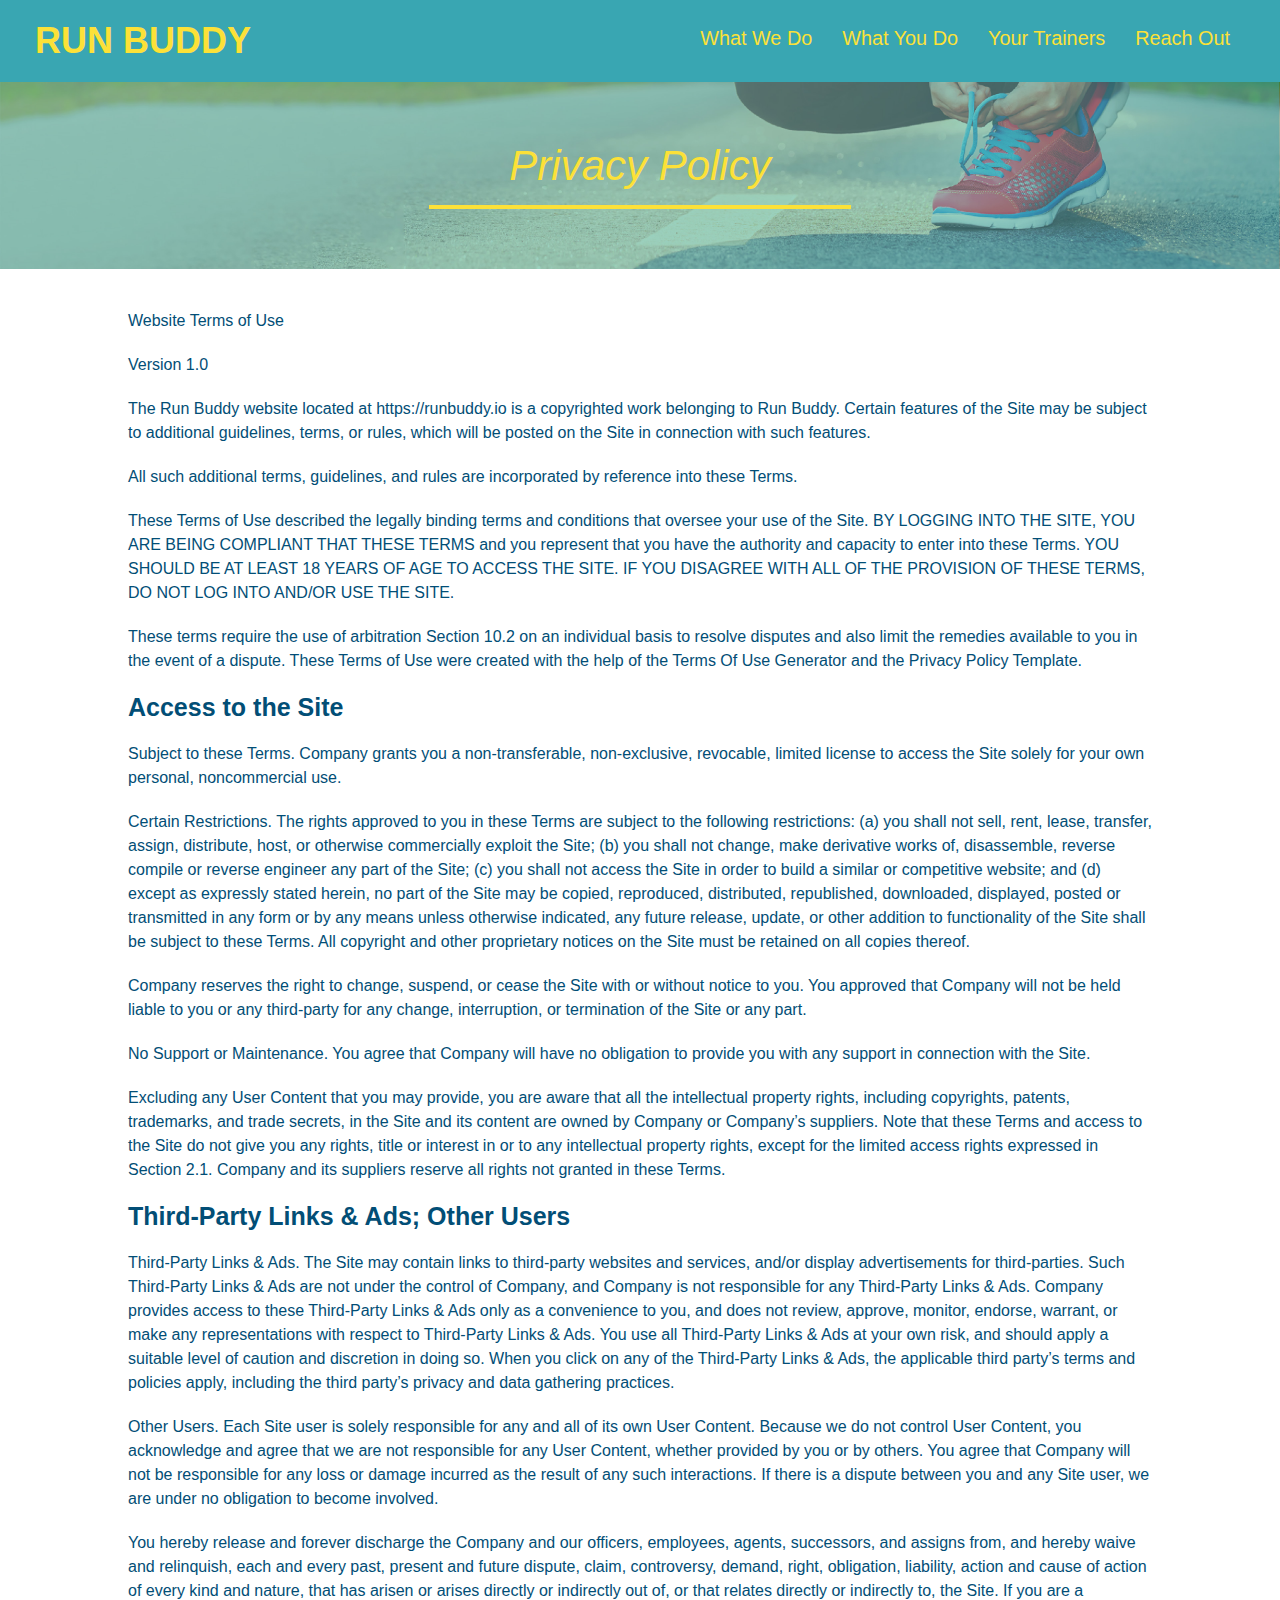
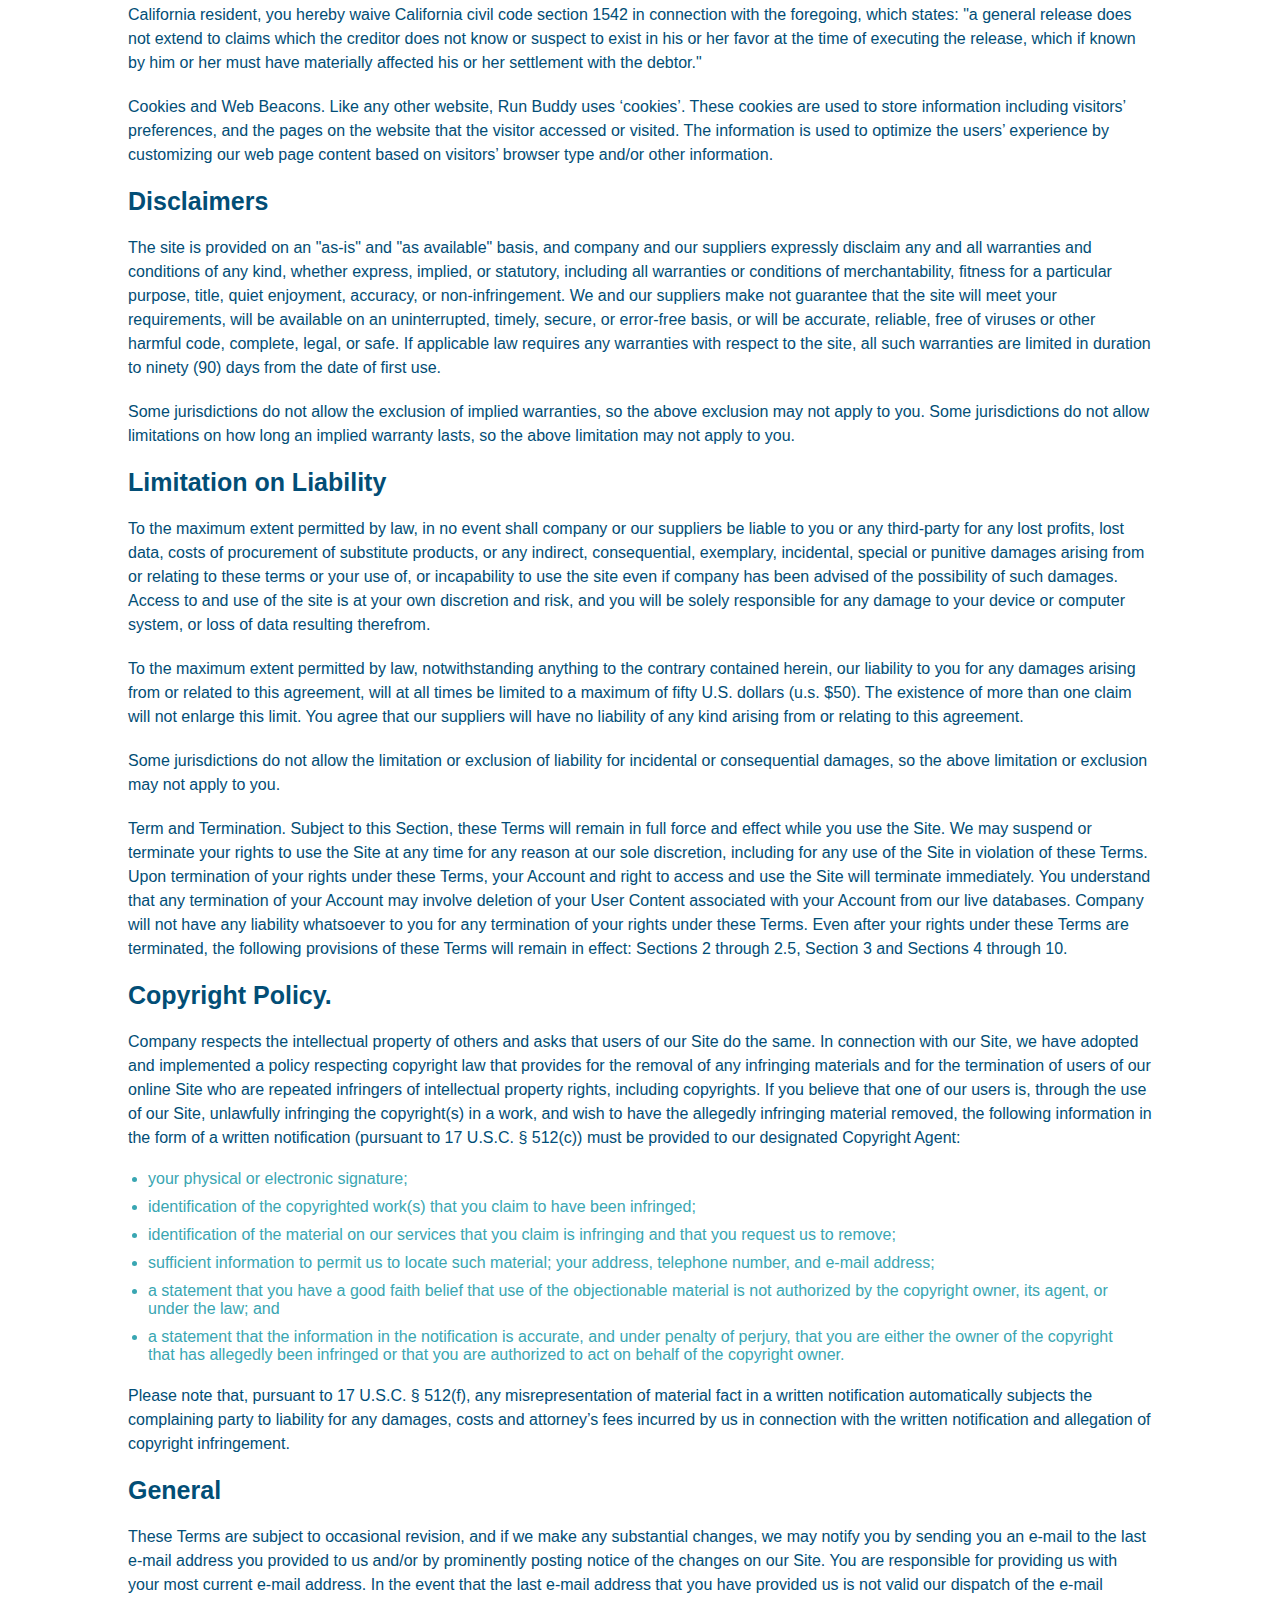
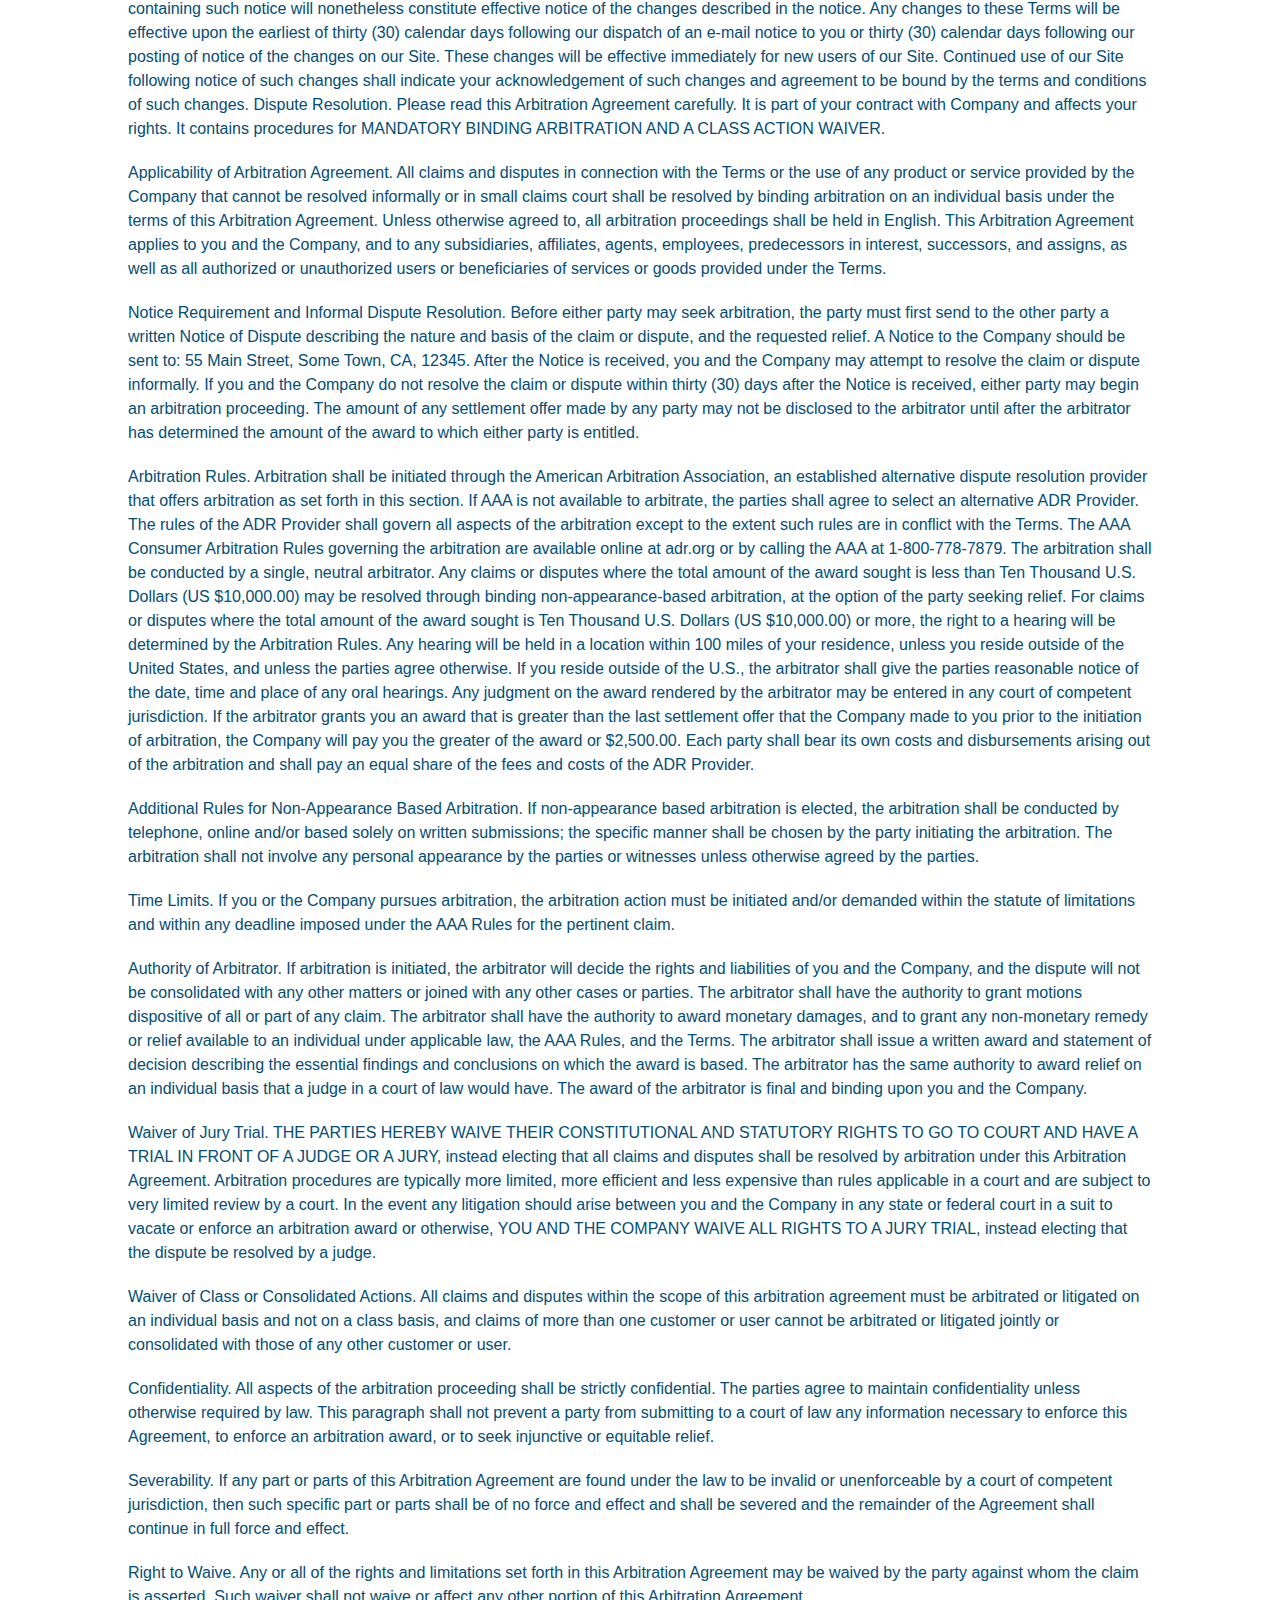
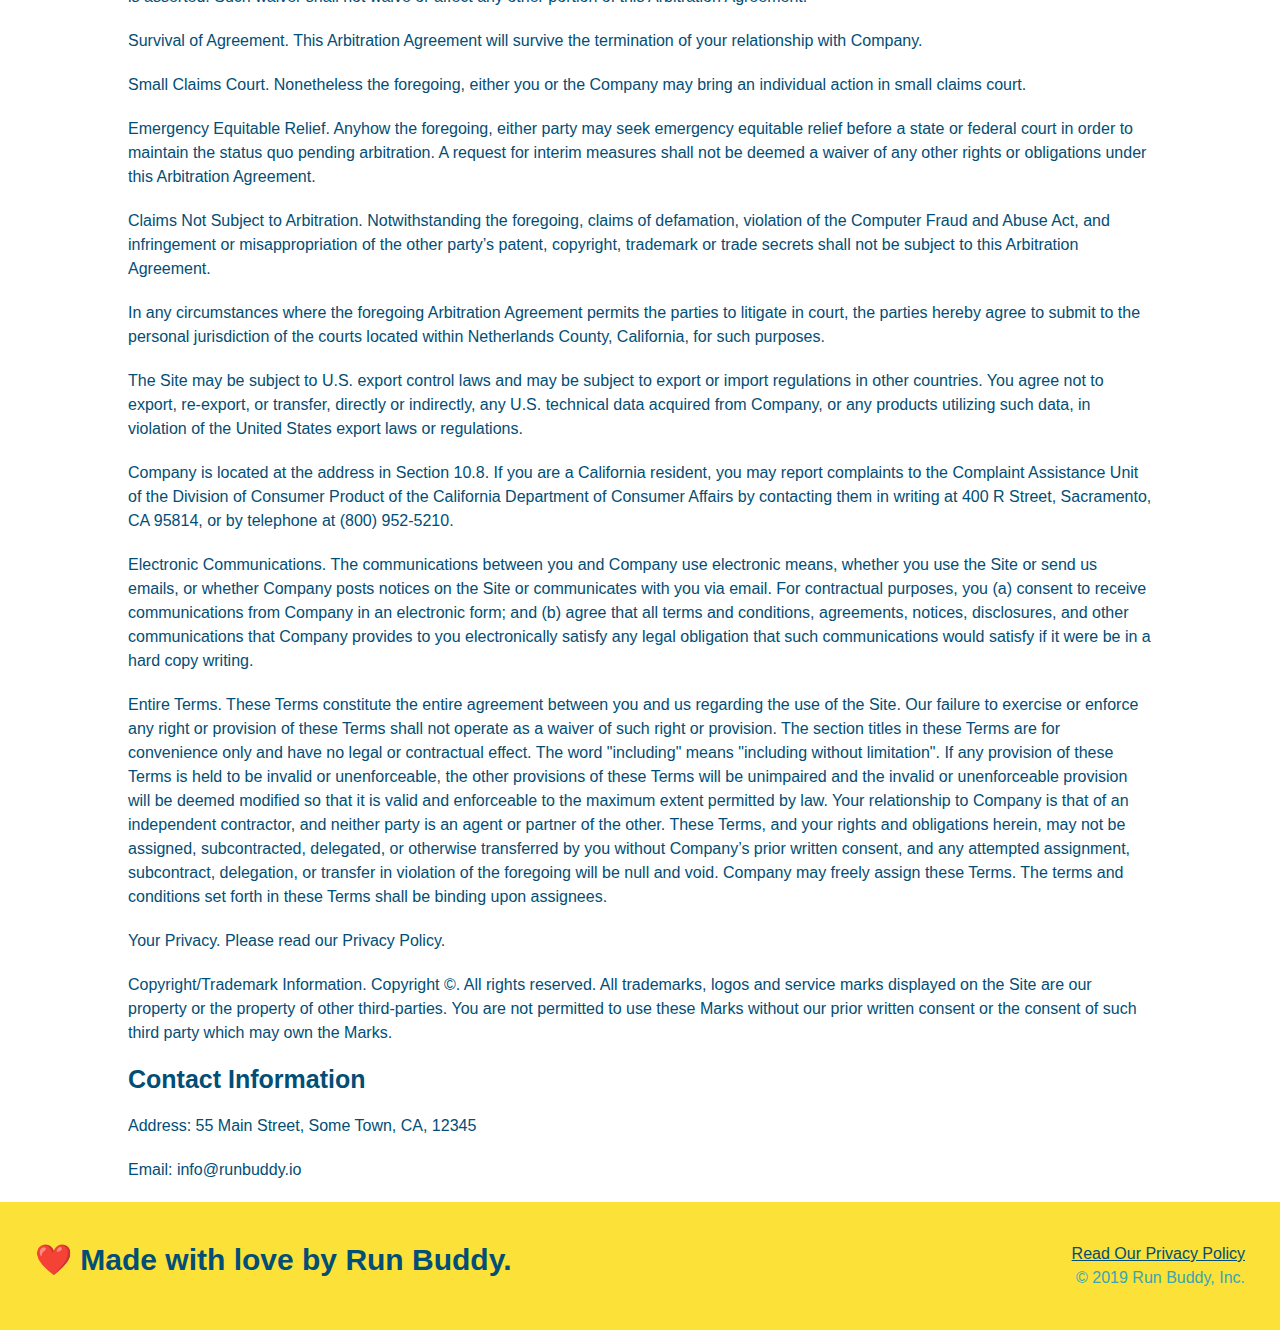
==== commit dcd202aa: "laid media groundwork" ====
--- a/privacy-policy.html
+++ b/privacy-policy.html
@@ -5,6 +5,7 @@
     <link rel="stylesheet" href="./assets/css/style.css" />
     <link rel="stylesheet" href="./assets/css/secondary-styles.css" />
     <title>Run Buddy - Privacy Policy</title>
+    <meta name="viewport" content="width=device-width, initial-scale=1.0" />
   </head>
   <body>
     <header>
--- a/assets/css/style.css
+++ b/assets/css/style.css
@@ -36,14 +36,18 @@
   margin: 7px 0;
 }
 
-header nav ul li {
-  display: inline;
+header nav ul {
+  display: flex;
+  flex-wrap: wrap;
+  justify-content: space-between;
+  align-items: center;
+  list-style: none;
 }
 
 header nav ul li a {
-  margin: 0 30px;
+  padding: 10px 15px;
   font-weight: lighter;
-  font-size: 22px;
+  font-size: 1.55vw;
 }
 
 /* HEADER / NAVBAR STYLES END */
@@ -54,18 +58,19 @@
 footer {
   background: #fce138;
   padding: 40px 35px;
+  display: flex;
+  justify-content: space-between;
+  flex-wrap: wrap;
   width: 100%;
 }
 
 footer h2 {
-  display: inline;
   color: #024e76;
   font-size: 30px;
   margin: 0;
 }
 
 footer div {
-  float: right;
   line-height: 1.5;
   text-align: right;
 }
@@ -85,19 +90,34 @@
   background-image: url('../images/hero-bg.jpg');
   background-size: cover;
   background-position: center;
-  position: relative;
-  height: 600px;
+  display: flex;
+  justify-content: center;
+  flex-wrap: wrap;
+  align-items: flex-start;
+}
+
+.hero-cta {
+  width: 35%;
+  text-align: right;
+  margin: 3.5%;
+  color: #fff;
+  font-size: 18px;
+  line-height: 1.2;
+}
+
+.hero-cta h2 {
+  font-style: italic;
+  font-size: 55px;
+  color: #fce138;
 }
 
 .hero-form {
   border: 3px solid #024e76;
   background-color: #fce138;
   padding: 20px;
-  width: 500px;
-  color: #024e76;
-  position: absolute;
-  bottom: 120px;
-  right: 140px;
+  color: #024e76;
+  width: 40%;
+  margin: 3.5%;
 }
 
 .hero-form h3 {
@@ -134,12 +154,13 @@
 
 /* SECTION TITLE STYLES START */
 .section-title {
-  font-size: 55px;
-  display: inline-block;
-  padding: 0 100px 20px 100px;
+  font-size: 48px;
   border-bottom: 3px solid;
-  margin-bottom: 35px;
-  color: #024e76;
+  color: #024e76;
+  padding-bottom: 20px;
+  text-align: center;
+  margin: 0 auto 35px auto;
+  width: 50%;
 }
 
 .primary-border {
@@ -152,9 +173,6 @@
 /* SECTION TITLE STYLES END */
 
 /* WHAT WE DO STYLES */
-.intro {
-  text-align: center;
-}
 
 .intro p {
   line-height: 1.7;
@@ -162,85 +180,108 @@
   width: 80%;
   margin: 0 auto;
   font-size: 20px;
+  text-align: center;
 }
 /* WHAT YOU DO STYLES END */
 
 
 /* WHAT YOU DO STYLES START */
 .steps { 
-  text-align: center;
   background: #fce138;
 }
 
-.steps div {
-  margin-bottom: 80px;
-}
-
-.steps img {
-  width: 15%;
-  margin: 10px 0;
-} 
-
-.steps h3 {
+.step {
+  margin: 50px auto;
+  padding-bottom: 50px;
+  width: 80%;
+  border-bottom: 1px solid #39a6b2;
+  display: flex;
+  flex-wrap: wrap;
+  align-items: center;
+  justify-content: space-between;
+}
+
+.step h3 {
   color: #024e76;
   font-size: 46px;
-  margin-top: 10px;
-}
-
-.steps span {
-  font-size: 38px;
-}
-
-.steps p {
+  flex: 1 30%;
+}
+
+.step-info {
+  flex: 2 70%;
+  display: flex;
+  flex-wrap: wrap;
+  align-items: center;
+}
+
+.step-img {
+  flex: 1 12%;
+  margin-right: 20px;
+}
+
+.step-img img {
+  max-width: 100%;
+}
+
+.step-text {
+  flex: 12;
+}
+
+.step-text p {
   color: #39a6b2;
-  font-size: 23px;
-}
+  font-size: 18px;
+}
+
+.step-text h4 {
+  font-size: 26px;
+  line-height: 1.5;
+  color: #024e76;
+}
+
 /* WHAT YOU DO STYLES END */
 
 /* MEET THE TRAINERS START */
 .trainers {
-  text-align: center;
+  width: 100%;
+  margin: 0 auto;
+  display: flex;
+  flex-wrap: wrap;
+  justify-content: space-around;
 }
 
 .trainer {
-  width: 900px;
-  margin: 0 auto 30px auto;
+  margin: 20px;
+  flex: 1;
   background: #024e76;
   color: #fce138;
-  overflow: auto;
 }
 
 .trainer img {
-  width: 35%;
-  float: left;
+  width: 100%;
 }
 
 .trainer-bio {
-  padding: 35px;
-  float: left;
-  width: 65%;
+  padding: 25px;
+  line-height: 1.3;
 }
 
 .trainer-bio h3 {
-  font-size: 32px;
-  margin-bottom: 8px;
+  font-size: 28px;
 }
 
 .trainer-bio h4 {
   font-weight: lighter;
-  font-size: 26px;
-  margin-bottom: 25px;
+  font-size: 22px;
+  margin-bottom: 15px;
 }
 
 .trainer-bio p {
   font-size: 17px;
-  line-height: 1.3;
 }
 /* TRAINER STYLES END */
 
 /* REACH OUT STYLES START */
 .contact {
-  text-align: center;
   background: #024e76;
 }
 
@@ -248,17 +289,22 @@
   color: #fce138;
 }
 
+.contact-info {
+  display: flex;
+  justify-content: space-between;
+  flex-wrap: wrap;
+}
+
+.contact-info > * {
+  flex: 1;
+  margin: 15px;
+}
+
 .contact-info iframe {
-  width: 400px;
-height: 400px;
+  height: 400px;
 }
 
 .contact-info div {
-  width: 410px;
-  display: inline-block;
-  vertical-align: top;
-  text-align: left;
-  margin: 30px 0 0 60px;
   color: white;
 }
 
@@ -270,8 +316,29 @@
 .contact-info p, .contact-info address {
   margin: 20px 0;
   line-height: 1.5;
-  font-size: 20px;
+  font-size: 16px;
   font-style: normal;
+}
+
+.contact-form input, .contact-form textarea {
+  border: 1px solid #024e76;
+  display: block;
+  padding: 7px 15px;
+  font-size: 16px;
+  color: #024e76;
+  width: 100%;
+  margin-bottom: 15px;
+  margin-top: 5px;
+}
+
+.contact-form button {
+  width: 100%;
+  border: none;
+  background: #fce138;
+  color: #024e76;
+  text-align: center;
+  padding: 15px 0;
+  font-size: 16px;
 }
 
 .contact-info a {
@@ -288,4 +355,27 @@
 
 .text-right {
   text-align: right;
-}+}
+
+.flex-row {
+  display: flex;
+}
+
+/* MEDIA QUERY FOR SMALLER DEKTOP SCREENS AND SMALLER */
+
+@media screen and (max-width: 980px) {
+ 
+}
+
+/* MEDIA QUERY FOR TABLETS AND SMALLER */
+
+@media screen and (max-width: 768px) {
+
+}
+
+/* MEDIA QUERY FOR MOBILE PHONES AND SMALLER */
+
+@media screen and (max-width: 575px) {
+
+}
+
